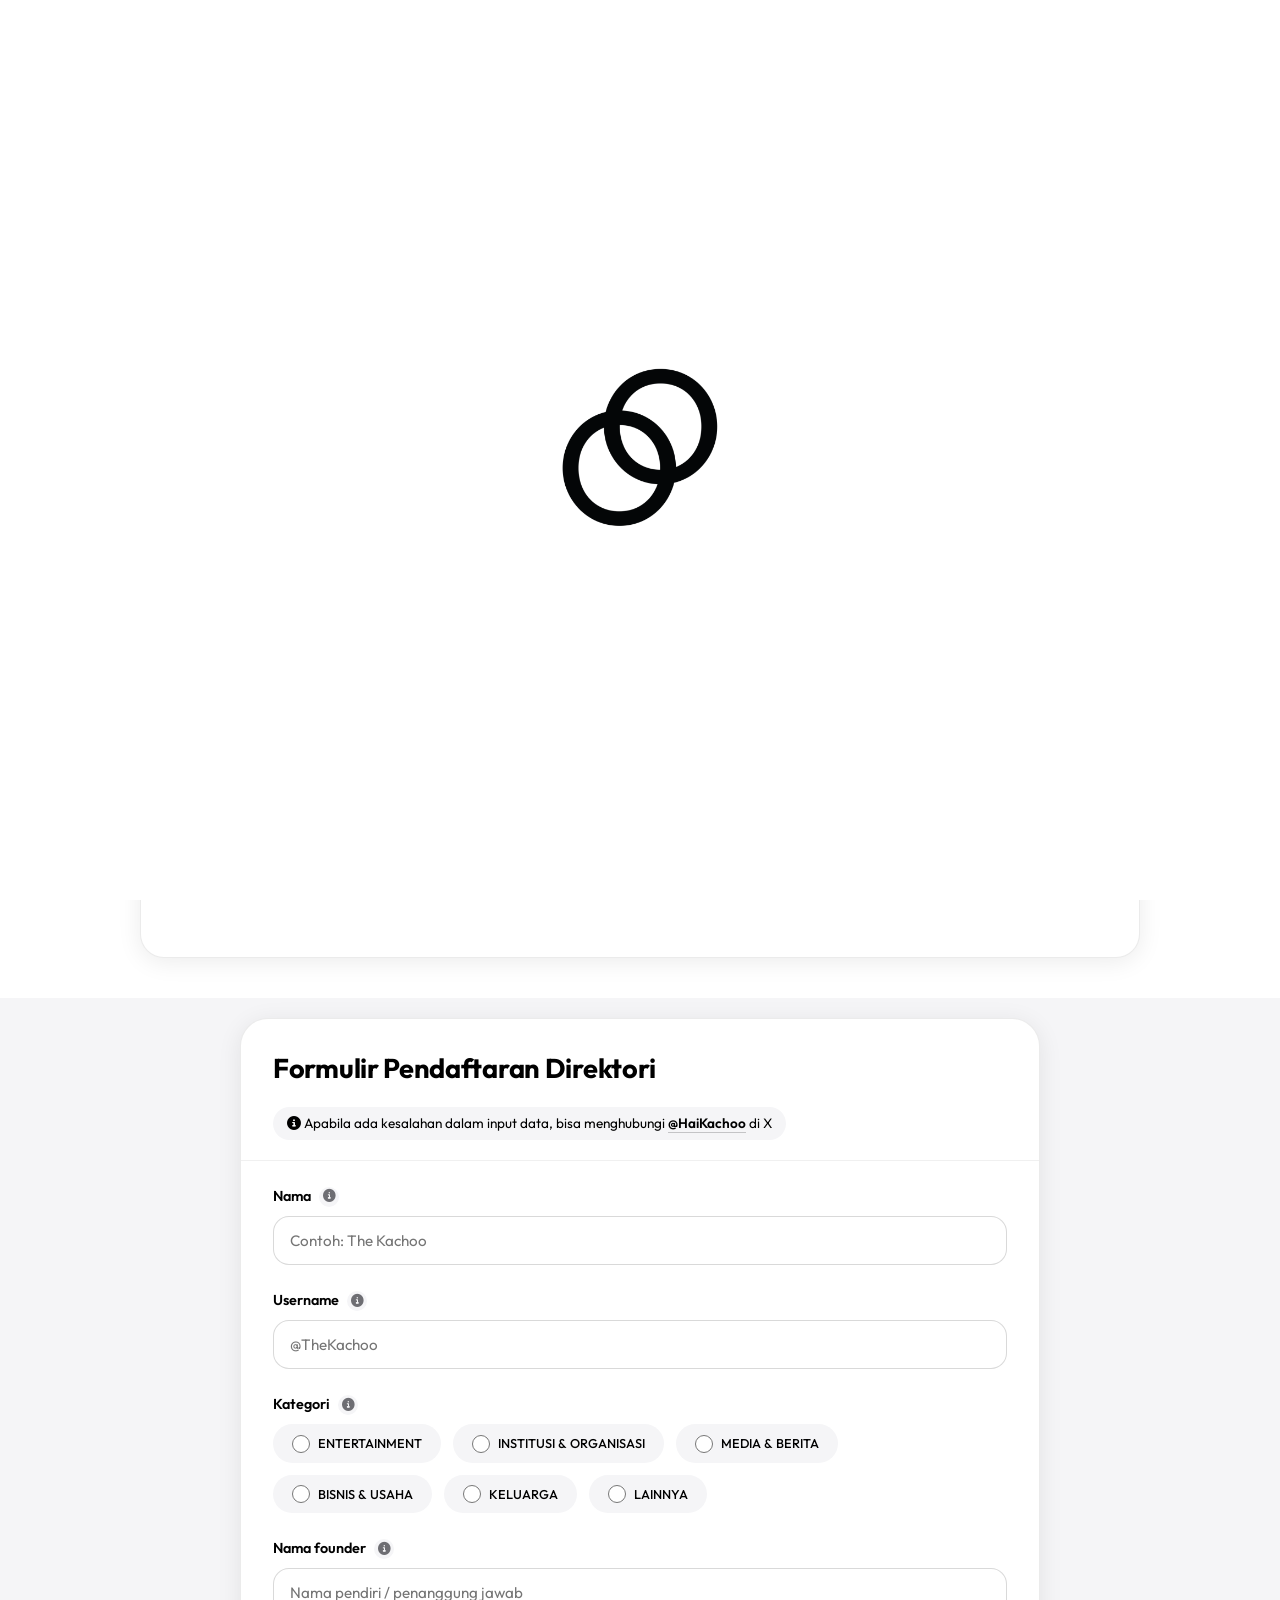
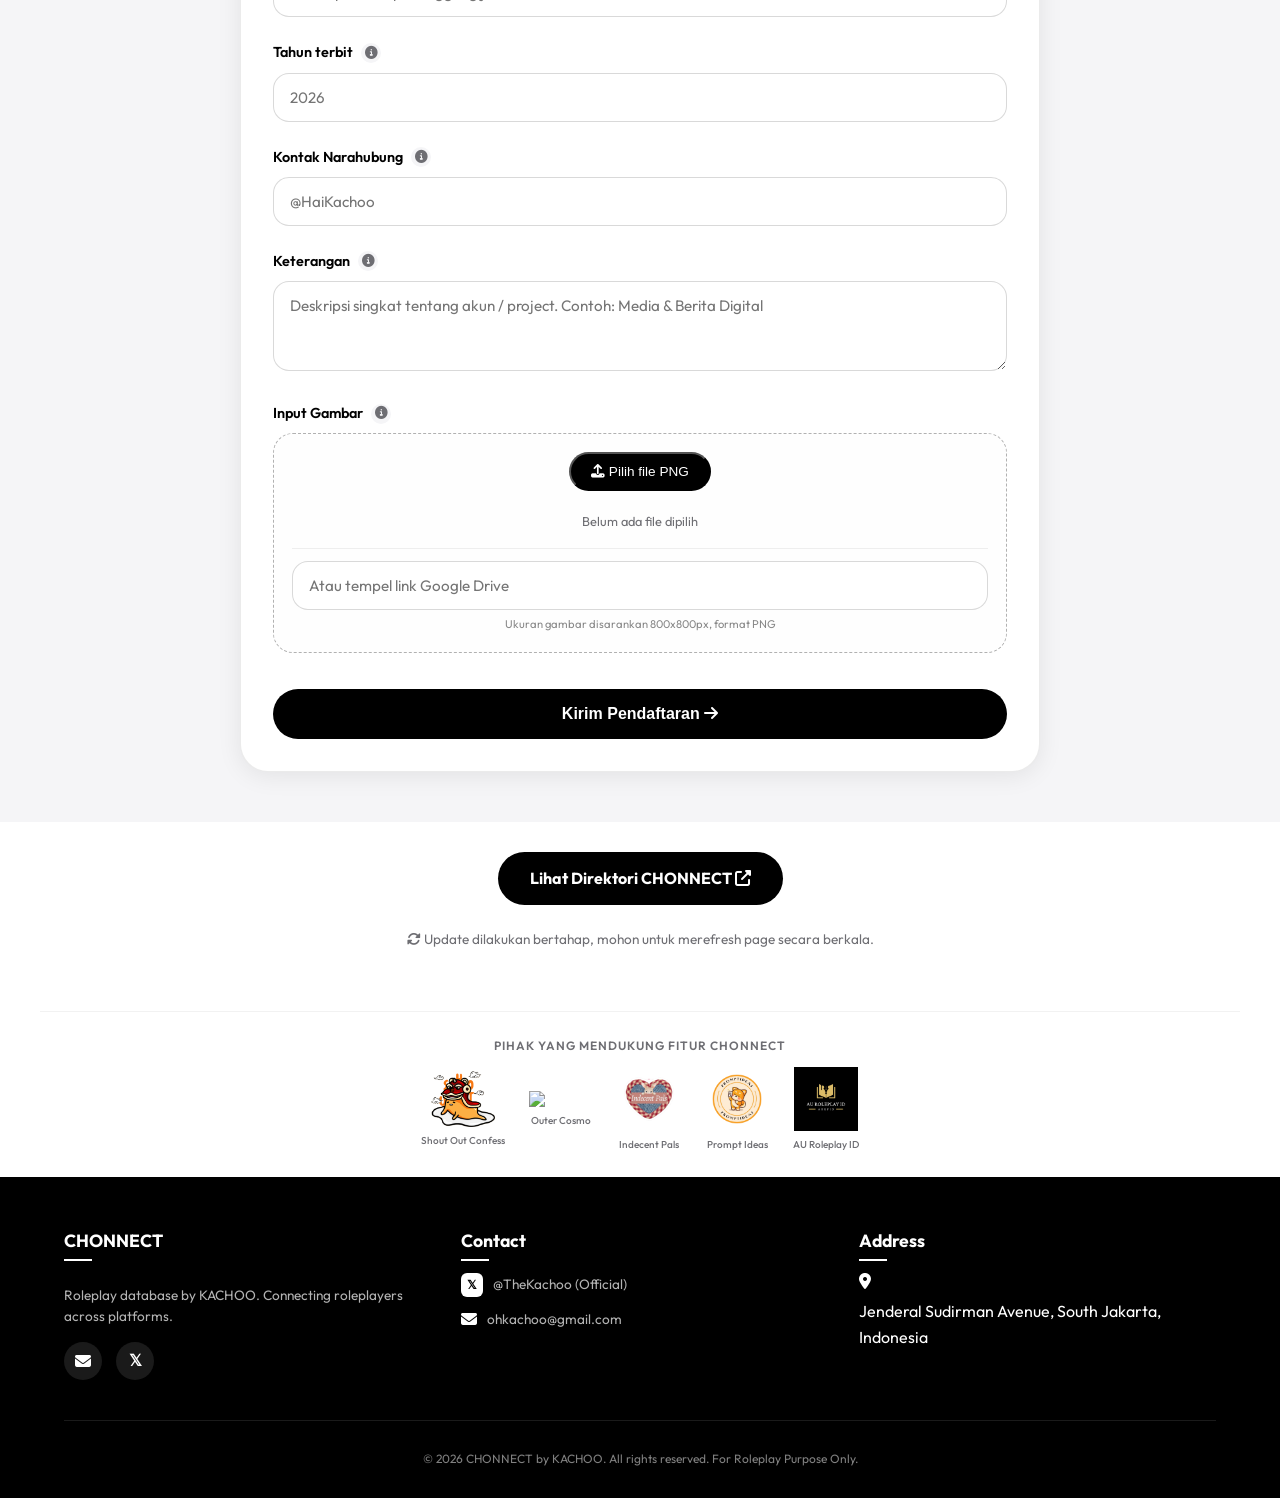
==== DaftarChonnect.html @ 83d0c84c "Update DaftarChonnect.html" ====
<!DOCTYPE html>
<html lang="id">
<head>
    <meta charset="UTF-8">
    <meta name="viewport" content="width=device-width, initial-scale=1.0, maximum-scale=1.0, user-scalable=yes">
    <title>CHONNECT by KACHOO | Form Pendaftaran</title>
    <link rel="preconnect" href="https://fonts.googleapis.com">
    <link rel="preconnect" href="https://fonts.gstatic.com" crossorigin>
    <link href="https://fonts.googleapis.com/css2?family=Outfit:wght@300;400;500;600;700;800;900&display=swap" rel="stylesheet">
    <link rel="stylesheet" href="https://cdnjs.cloudflare.com/ajax/libs/font-awesome/6.4.0/css/all.min.css">
    <style>
        :root {
            --primary-black: #000000;
            --primary-white: #FFFFFF;
            --accent-gray: #F5F5F7;
            --text-gray: #6E6E73;
            --card-shadow: 0 4px 24px rgba(0, 0, 0, 0.08);
            --hover-shadow: 0 8px 32px rgba(0, 0, 0, 0.12);
            --border-radius: 12px;
            --transition: all 0.3s cubic-bezier(0.4, 0, 0.2, 1);
        }
        * { margin: 0; padding: 0; box-sizing: border-box; }
        body {
            font-family: 'Outfit', sans-serif;
            background-color: var(--primary-white);
            color: var(--primary-black);
            line-height: 1.6;
            overflow-x: hidden;
        }
        .container { max-width: 1200px; margin: 0 auto; padding: 0 24px; }
        header {
            background-color: rgba(255, 255, 255, 0.98);
            border-bottom: 1px solid rgba(0, 0, 0, 0.08);
            padding: 16px 0;
            position: fixed;
            top: 0; left: 0; right: 0;
            z-index: 1000;
            backdrop-filter: blur(10px);
        }
        .header-content { display: flex; justify-content: center; align-items: center; }
        .logo-container { display: flex; align-items: center; cursor: pointer; }
        .logo-img { height: 48px; width: auto; filter: drop-shadow(0 2px 4px rgba(0, 0, 0, 0.1)); }
        @media (max-width: 768px) { .logo-img { height: 42px; } }

        .hero { padding: 110px 0 30px; background: linear-gradient(135deg, #FFFFFF 0%, #FAFAFA 100%); text-align: center; }
        @media (max-width: 768px) { .hero { padding: 100px 0 24px; } }
        .hero h1 {
            font-size: clamp(2rem, 5vw, 3rem);
            font-weight: 800;
            letter-spacing: -0.5px;
            background: linear-gradient(135deg, #000000 0%, #333333 100%);
            -webkit-background-clip: text;
            -webkit-text-fill-color: transparent;
            background-clip: text;
        }
        .hero-subtitle { font-size: clamp(0.9rem, 3vw, 1.1rem); color: var(--text-gray); max-width: 550px; margin: 12px auto 0; }

        .pdf-proposal { padding: 20px 0 40px; background: var(--primary-white); }
        .pdf-container {
            max-width: 1000px; margin: 0 auto;
            border-radius: 24px; overflow: hidden;
            box-shadow: var(--card-shadow);
            background: white;
            border: 1px solid rgba(0,0,0,0.08);
        }
        .pdf-title { font-weight: 700; font-size: 1.3rem; padding: 20px 24px 12px; }
        .pdf-embed { width: 100%; height: 550px; border: none; }
        @media (max-width: 768px) {
            .pdf-embed { height: 400px; }
            .pdf-title { font-size: 1.1rem; padding: 16px 20px 8px; }
        }

        .form-section { padding: 20px 0 50px; background: var(--accent-gray); }
        .form-card {
            max-width: 800px; margin: 0 auto;
            background: var(--primary-white);
            border-radius: 28px;
            box-shadow: var(--card-shadow);
            border: 1px solid rgba(0, 0, 0, 0.08);
            overflow: hidden;
        }
        .form-header { padding: 28px 32px 8px; border-bottom: 1px solid rgba(0, 0, 0, 0.06); }
        .form-header h2 { font-weight: 700; font-size: 1.7rem; letter-spacing: -0.3px; }
        .contact-info {
            margin-top: 16px; margin-bottom: 12px;
            background: var(--accent-gray);
            display: inline-block;
            padding: 6px 14px;
            border-radius: 40px;
            font-size: 0.85rem;
        }
        .contact-info a { color: var(--primary-black); font-weight: 600; text-decoration: none; border-bottom: 1px solid rgba(0,0,0,0.2); }
        .form-body { padding: 24px 32px 32px; }
        .form-group { margin-bottom: 24px; }
        .label-wrapper { display: flex; align-items: center; gap: 8px; margin-bottom: 8px; }
        .label-wrapper label { font-weight: 600; font-size: 0.9rem; }
        .info-icon {
            color: var(--text-gray); font-size: 0.8rem;
            cursor: pointer; transition: 0.2s;
            background: var(--accent-gray);
            width: 20px; height: 20px;
            border-radius: 50%;
            display: inline-flex; align-items: center; justify-content: center;
        }
        .info-icon:hover { background: var(--primary-black); color: white; }
        .tooltip-text {
            display: none; font-size: 0.7rem;
            color: var(--text-gray); margin-top: 6px;
            background: var(--accent-gray);
            padding: 6px 12px; border-radius: 20px;
            width: fit-content;
        }
        .tooltip-text.show { display: block; }
        input, select, textarea {
            width: 100%; padding: 14px 16px;
            font-family: 'Outfit', sans-serif;
            border: 1px solid rgba(0, 0, 0, 0.15);
            border-radius: 16px;
            font-size: 0.95rem;
            transition: var(--transition);
            background: var(--primary-white);
        }
        input:focus, select:focus, textarea:focus {
            outline: none; border-color: var(--primary-black);
            box-shadow: 0 0 0 3px rgba(0,0,0,0.05);
        }
        textarea { resize: vertical; min-height: 90px; }
        .radio-group { display: flex; flex-wrap: wrap; gap: 12px; margin-top: 6px; }
        .radio-option {
            display: flex; align-items: center; gap: 8px;
            background: var(--accent-gray);
            padding: 8px 18px; border-radius: 60px;
            cursor: pointer; transition: 0.2s;
            border: 1px solid transparent;
        }
        .radio-option.selected { background: var(--primary-black); color: white; border-color: var(--primary-black); }
        .radio-option.selected label { color: white; }
        .radio-option input { width: 18px; height: 18px; margin: 0; accent-color: black; }
        .radio-option label { margin: 0; cursor: pointer; font-weight: 500; font-size: 0.8rem; }
        .image-upload-area {
            border: 1px dashed rgba(0,0,0,0.3);
            border-radius: 20px; padding: 18px;
            text-align: center; background: #FEFEFE;
        }
        .file-input-label {
            display: inline-block;
            background: var(--primary-black); color: white;
            padding: 10px 20px; border-radius: 40px;
            font-weight: 500; cursor: pointer;
            font-size: 0.85rem; margin-bottom: 12px;
        }
        .file-name { font-size: 0.8rem; color: var(--text-gray); margin-top: 8px; }
        .drive-link-input { margin-top: 16px; padding-top: 12px; border-top: 1px solid #eee; }
        .small-note { font-size: 0.7rem; color: #888; margin-top: 6px; }
        .btn-submit {
            background: var(--primary-black); color: white;
            border: none; padding: 16px 28px;
            border-radius: 60px; font-weight: 700;
            font-size: 1rem; cursor: pointer;
            transition: 0.2s; width: 100%; margin-top: 12px;
        }
        .btn-submit:hover { transform: translateY(-2px); box-shadow: var(--hover-shadow); }
        .btn-submit:disabled { opacity: 0.6; cursor: not-allowed; transform: none; }
        .notification {
            margin-top: 20px; padding: 14px;
            border-radius: 60px; text-align: center;
            font-weight: 500; display: none;
        }
        .notification.success { background: #e6f7e6; color: #1e7e34; border: 1px solid #b2e0b2; }
        .notification.error { background: #ffe6e6; color: #b33; border: 1px solid #ffc2c2; }
        .notification.info { background: #e6f0ff; color: #2c5aa0; border: 1px solid #b2cfff; }
        .cta-section { text-align: center; padding: 30px 0 40px; background: var(--primary-white); }
        .cta-button {
            display: inline-block;
            background: var(--primary-black); color: white;
            text-decoration: none;
            padding: 14px 32px; border-radius: 60px;
            font-weight: 700; transition: 0.2s;
            margin-bottom: 16px;
        }
        .cta-button:hover { transform: translateY(-3px); box-shadow: var(--hover-shadow); }
        .update-note { color: var(--text-gray); font-size: 0.85rem; margin-top: 8px; }

        .support-badge-container {
            margin-top: 20px; text-align: center;
            padding: 24px 0;
            border-top: 1px solid rgba(0,0,0,0.05);
            background: var(--primary-white);
        }
        .support-label {
            font-size: 0.75rem; text-transform: uppercase;
            letter-spacing: 1px; font-weight: 600;
            color: var(--text-gray); margin-bottom: 12px;
        }
        .logo-strip { display: flex; flex-wrap: wrap; justify-content: center; align-items: center; gap: 24px; }
        .support-item { display: flex; flex-direction: column; align-items: center; cursor: pointer; }
        .support-logo {
            width: 64px; height: auto; max-height: 64px;
            object-fit: contain; transition: var(--transition);
        }
        .logo-caption { font-size: 10px; font-weight: 500; color: var(--text-gray); margin-top: 6px; }

        footer { background: var(--primary-black); color: var(--primary-white); padding: 50px 0 30px; }
        .footer-content {
            display: grid;
            grid-template-columns: repeat(auto-fit, minmax(280px, 1fr));
            gap: 40px; margin-bottom: 40px;
        }
        .footer-section h3 { font-size: 1.1rem; font-weight: 700; margin-bottom: 18px; position: relative; display: inline-block; }
        .footer-section h3::after {
            content: ''; position: absolute;
            bottom: -6px; left: 0;
            width: 28px; height: 2px;
            background: var(--primary-white);
        }
        .footer-section p { color: rgba(255,255,255,0.7); font-size: 0.85rem; line-height: 1.5; margin-top: 12px; }
        .footer-links { list-style: none; }
        .footer-links li { margin-bottom: 12px; display: flex; align-items: center; gap: 10px; flex-wrap: wrap; }
        .footer-links a { color: rgba(255, 255, 255, 0.7); text-decoration: none; font-size: 0.85rem; transition: 0.2s; }
        .footer-links a:hover { color: white; }
        .social-links { display: flex; gap: 14px; margin-top: 16px; }
        .social-link {
            display: inline-flex; align-items: center; justify-content: center;
            width: 38px; height: 38px;
            background: rgba(255, 255, 255, 0.1);
            border-radius: 50%; color: white;
            text-decoration: none; transition: 0.2s;
        }
        .x-logo { font-family: 'Outfit', sans-serif; font-weight: 900; font-size: 1rem; }
        .copyright {
            text-align: center; padding-top: 28px;
            border-top: 1px solid rgba(255,255,255,0.1);
            font-size: 0.75rem; color: rgba(255,255,255,0.5);
        }
        @media (max-width: 768px) {
            .footer-content { grid-template-columns: 1fr; gap: 32px; text-align: left; }
            .form-body { padding: 20px; }
            .form-header { padding: 20px; }
            .contact-info { font-size: 0.75rem; }
        }

        .image-modal {
            display: none; position: fixed;
            top: 0; left: 0; width: 100%; height: 100%;
            background: rgba(0,0,0,0.9);
            z-index: 10000;
            justify-content: center; align-items: center;
        }
        .modal-image { max-width: 90%; max-height: 90%; }
        .modal-close { position: absolute; top: 20px; right: 35px; color: white; font-size: 40px; cursor: pointer; }
        .splash {
            position: fixed; top: 0; left: 0;
            width: 100%; height: 100%;
            background: white;
            display: flex; align-items: center; justify-content: center;
            z-index: 9999;
            transition: opacity 0.6s;
        }
        .splash.fade-out { opacity: 0; pointer-events: none; }
        .splash-logo { width: 220px; max-width: 60vw; object-fit: contain; }
    </style>
</head>
<body>
<div id="splash" class="splash">
    <img src="logochonnect1.png" alt="CHONNECT" class="splash-logo"
         onerror="this.src='data:image/svg+xml,%3Csvg%20xmlns%3D%22http%3A%2F%2Fwww.w3.org%2F2000%2Fsvg%22%20width%3D%22800%22%20height%3D%22800%22%3E%3Crect%20width%3D%22800%22%20height%3D%22800%22%20fill%3D%22%23f0f0f0%22%2F%3E%3Ctext%20x%3D%22400%22%20y%3D%22420%22%20font-family%3D%22Outfit%22%20font-size%3D%2270%22%20fill%3D%22%23333%22%20text-anchor%3D%22middle%22%3ECHONNECT%3C%2Ftext%3E%3C%2Fsvg%3E'">
</div>
<div id="imageModal" class="image-modal" onclick="closeModal()">
    <span class="modal-close">&times;</span>
    <img class="modal-image" id="modalImage" alt="">
</div>

<header>
    <div class="container header-content">
        <div class="logo-container" onclick="window.scrollTo({top:0,behavior:'smooth'})">
            <img src="logochonnect1.png" alt="CHONNECT" class="logo-img">
        </div>
    </div>
</header>

<section class="hero">
    <div class="container hero-content">
        <h1>CHONNECT</h1>
        <p class="hero-subtitle">Terhubung lebih mudah bersama Chonnect. Dengan sistem direktori yang memudahkan terhubungnya berbagai kontak untuk keperluan relasi.</p>
    </div>
</section>

<section class="pdf-proposal">
    <div class="container">
        <div class="pdf-container">
            <div class="pdf-title">Proposal CHONNECT</div>
            <iframe class="pdf-embed"
                    src="https://drive.google.com/file/d/10B5Ce01DUZD-6g0fmhVZIMpVbx9d7wlo/preview"
                    allow="autoplay"></iframe>
        </div>
    </div>
</section>

<section class="form-section">
    <div class="container">
        <div class="form-card">
            <div class="form-header">
                <h2>Formulir Pendaftaran Direktori</h2>
                <div class="contact-info">
                    <i class="fas fa-info-circle"></i> Apabila ada kesalahan dalam input data, bisa menghubungi
                    <a href="https://x.com/HaiKachoo" target="_blank">@HaiKachoo</a> di X
                </div>
            </div>
            <div class="form-body">
                <form id="registrationForm">
                    <div class="form-group">
                        <div class="label-wrapper">
                            <label>Nama</label>
                            <i class="fas fa-info-circle info-icon" data-tooltip="namaTooltip"></i>
                        </div>
                        <input type="text" id="nama" placeholder="Contoh: The Kachoo" required>
                        <div id="namaTooltip" class="tooltip-text">Isi ini dengan nama perusahaan, Project, Usaha, dll milikmu. Harap sudah tersedia akunnya supaya memudahkan pendataan.</div>
                    </div>

                    <div class="form-group">
                        <div class="label-wrapper">
                            <label>Username</label>
                            <i class="fas fa-info-circle info-icon" data-tooltip="usernameTooltip"></i>
                        </div>
                        <input type="text" id="username" placeholder="@TheKachoo" required>
                        <div id="usernameTooltip" class="tooltip-text">Harap mengisi ini dengan username akun base, pastikan sudah memiliki akun!</div>
                    </div>

                    <div class="form-group">
                        <div class="label-wrapper">
                            <label>Kategori</label>
                            <i class="fas fa-info-circle info-icon" data-tooltip="kategoriTooltip"></i>
                        </div>
                        <div class="radio-group" id="categoryGroup">
                            <div class="radio-option" data-value="entertainment"><input type="radio" name="kategori" value="entertainment" id="cat1"><label for="cat1">ENTERTAINMENT</label></div>
                            <div class="radio-option" data-value="institusi"><input type="radio" name="kategori" value="institusi" id="cat2"><label for="cat2">INSTITUSI & ORGANISASI</label></div>
                            <div class="radio-option" data-value="media"><input type="radio" name="kategori" value="media" id="cat3"><label for="cat3">MEDIA & BERITA</label></div>
                            <div class="radio-option" data-value="bisnis"><input type="radio" name="kategori" value="bisnis" id="cat4"><label for="cat4">BISNIS & USAHA</label></div>
                            <div class="radio-option" data-value="keluarga"><input type="radio" name="kategori" value="keluarga" id="cat5"><label for="cat5">KELUARGA</label></div>
                            <div class="radio-option" data-value="lainnya"><input type="radio" name="kategori" value="lainnya" id="cat6"><label for="cat6">LAINNYA</label></div>
                        </div>
                        <div id="kategoriTooltip" class="tooltip-text">Pilih salah satu dari kategori yang tersedia</div>
                    </div>

                    <div class="form-group">
                        <div class="label-wrapper">
                            <label>Nama founder</label>
                            <i class="fas fa-info-circle info-icon" data-tooltip="founderTooltip"></i>
                        </div>
                        <input type="text" id="founder" placeholder="Nama pendiri / penanggung jawab" required>
                        <div id="founderTooltip" class="tooltip-text">Harap diisi dengan nama pendiri atau nama penanggungjawab, boleh lebih dari satu.</div>
                    </div>

                    <div class="form-group">
                        <div class="label-wrapper">
                            <label>Tahun terbit</label>
                            <i class="fas fa-info-circle info-icon" data-tooltip="tahunTooltip"></i>
                        </div>
                        <input type="number" id="tahun" placeholder="2026" min="1900" max="2030" required>
                        <div id="tahunTooltip" class="tooltip-text">Hanya tahun, ini adalah tahun terbitnya sesuai dengan IC</div>
                    </div>

                    <div class="form-group">
                        <div class="label-wrapper">
                            <label>Kontak Narahubung</label>
                            <i class="fas fa-info-circle info-icon" data-tooltip="kontakTooltip"></i>
                        </div>
                        <input type="text" id="kontak" placeholder="@HaiKachoo" required>
                        <div id="kontakTooltip" class="tooltip-text">Harap diisi dengan @ username X atau kontak narahubung. Apabila menghubungi melalui base, bisa memberikan tanda strip</div>
                    </div>

                    <div class="form-group">
                        <div class="label-wrapper">
                            <label>Keterangan</label>
                            <i class="fas fa-info-circle info-icon" data-tooltip="keteranganTooltip"></i>
                        </div>
                        <textarea id="keterangan" placeholder="Deskripsi singkat tentang akun / project. Contoh: Media & Berita Digital"></textarea>
                        <div id="keteranganTooltip" class="tooltip-text">Diisi dengan keterangan singkat mengenai akun</div>
                    </div>

                    <div class="form-group">
                        <div class="label-wrapper">
                            <label>Input Gambar</label>
                            <i class="fas fa-info-circle info-icon" data-tooltip="gambarTooltip"></i>
                        </div>
                        <div class="image-upload-area">
                            <input type="file" id="gambarFile" accept="image/png" style="display:none;">
                            <button type="button" class="file-input-label" id="uploadBtn">
                                <i class="fas fa-upload"></i> Pilih file PNG
                            </button>
                            <div id="fileNameDisplay" class="file-name">Belum ada file dipilih</div>
                            <div class="drive-link-input">
                                <input type="text" id="gdriveLink" placeholder="Atau tempel link Google Drive">
                            </div>
                            <div class="small-note">Ukuran gambar disarankan 800x800px, format PNG</div>
                        </div>
                    </div>

                    <div id="formNotification" class="notification"></div>
                    <button type="submit" class="btn-submit" id="submitBtn">
                        Kirim Pendaftaran <i class="fas fa-arrow-right"></i>
                    </button>
                </form>
            </div>
        </div>
    </div>
</section>

<div class="container cta-section">
    <a href="index.html" class="cta-button" target="_blank">
        Lihat Direktori CHONNECT <i class="fas fa-external-link-alt"></i>
    </a>
    <div class="update-note">
        <i class="fas fa-sync-alt"></i> Update dilakukan bertahap, mohon untuk merefresh page secara berkala.
    </div>
</div>

<div class="container support-badge-container">
    <div class="support-label">Pihak yang mendukung fitur Chonnect</div>
    <div class="logo-strip">
        <div class="support-item"><img src="SOC.png" class="support-logo" onclick="openModal(this.src)" onerror="this.src='data:image/svg+xml,%3Csvg%20xmlns%3D%22http%3A%2F%2Fwww.w3.org%2F2000%2Fsvg%22%20width%3D%22800%22%20height%3D%22800%22%3E%3Crect%20width%3D%22800%22%20height%3D%22800%22%20fill%3D%22%23eee%22%2F%3E%3Ctext%20x%3D%22400%22%20y%3D%22420%22%20font-size%3D%2250%22%20fill%3D%22%23999%22%20text-anchor%3D%22middle%22%3EC1%3C%2Ftext%3E%3C%2Fsvg%3E'"><span class="logo-caption">Shout Out Confess</span></div>
        <div class="support-item"><img src="outer.png" class="support-logo" onclick="openModal(this.src)"><span class="logo-caption">Outer Cosmo</span></div>
        <div class="support-item"><img src="IndecentPals.png" class="support-logo" onclick="openModal(this.src)"><span class="logo-caption">Indecent Pals</span></div>
        <div class="support-item"><img src="PromptIdeas.png" class="support-logo" onclick="openModal(this.src)"><span class="logo-caption">Prompt Ideas</span></div>
        <div class="support-item"><img src="AURPID.png" class="support-logo" onclick="openModal(this.src)"><span class="logo-caption">AU Roleplay ID</span></div>
    </div>
</div>

<footer>
    <div class="container">
        <div class="footer-content">
            <div class="footer-section">
                <h3>CHONNECT</h3>
                <p>Roleplay database by KACHOO. Connecting roleplayers across platforms.</p>
                <div class="social-links">
                    <a href="mailto:ohkachoo@gmail.com" class="social-link"><i class="fas fa-envelope"></i></a>
                    <a href="https://twitter.com/thekachoo" target="_blank" class="social-link"><span class="x-logo">𝕏</span></a>
                </div>
            </div>
            <div class="footer-section">
                <h3>Contact</h3>
                <ul class="footer-links">
                    <li><span class="x-logo" style="background:white; color:black; padding:2px 6px; border-radius:6px; font-size:12px;">𝕏</span> <a href="https://twitter.com/TheKachoo" target="_blank">@TheKachoo (Official)</a></li>
                    <li><i class="fas fa-envelope"></i> <a href="mailto:ohkachoo@gmail.com">ohkachoo@gmail.com</a></li>
                </ul>
            </div>
            <div class="footer-section">
                <h3>Address</h3>
                <ul class="footer-links">
                    <li><i class="fas fa-map-marker-alt"></i> Jenderal Sudirman Avenue, South Jakarta, Indonesia</li>
                </ul>
            </div>
        </div>
        <div class="copyright">&copy; 2026 CHONNECT by KACHOO. All rights reserved. For Roleplay Purpose Only.</div>
    </div>
</footer>

<script>
    const SCRIPT_URL = 'https://script.google.com/macros/s/AKfycbz7GGyha3q3dG3tJtfLaBphHuCGmAIIrPf7uatVVJ61GqfbMdpz08bsvqvSSV7BZZ-W/exec';
    const splashDiv = document.getElementById('splash');
    window.addEventListener('load', () => setTimeout(() => {
        splashDiv.classList.add('fade-out');
        setTimeout(() => splashDiv.style.display = 'none', 600);
    }, 1500));

    function openModal(src) {
        const modal = document.getElementById('imageModal');
        document.getElementById('modalImage').src = src;
        modal.style.display = 'flex';
    }
    function closeModal() { document.getElementById('imageModal').style.display = 'none'; }
    document.addEventListener('keydown', e => { if (e.key === 'Escape') closeModal(); });

    document.querySelectorAll('.info-icon').forEach(icon => {
        icon.addEventListener('click', (e) => {
            e.stopPropagation();
            const tooltipEl = document.getElementById(icon.getAttribute('data-tooltip'));
            if (tooltipEl) {
                tooltipEl.classList.toggle('show');
                if (tooltipEl.classList.contains('show')) {
                    setTimeout(() => tooltipEl.classList.remove('show'), 4000);
                }
            }
        });
    });

    const radioOptions = document.querySelectorAll('.radio-option');
    radioOptions.forEach(opt => {
        const radio = opt.querySelector('input[type="radio"]');
        radio.addEventListener('change', function () {
            radioOptions.forEach(o => o.classList.remove('selected'));
            if (this.checked) opt.classList.add('selected');
        });
        if (radio.checked) opt.classList.add('selected');
    });

    const fileInput = document.getElementById('gambarFile');
    const uploadBtn = document.getElementById('uploadBtn');
    const fileNameSpan = document.getElementById('fileNameDisplay');
    uploadBtn.addEventListener('click', () => fileInput.click());
    fileInput.addEventListener('change', function () {
        if (this.files.length) {
            const file = this.files[0];
            if (file.type === 'image/png') fileNameSpan.innerText = file.name;
            else {
                alert('Hanya file PNG yang diperbolehkan');
                fileInput.value = '';
                fileNameSpan.innerText = 'Belum ada file dipilih';
            }
        } else fileNameSpan.innerText = 'Belum ada file dipilih';
    });

    const form = document.getElementById('registrationForm');
    const notificationDiv = document.getElementById('formNotification');
    const submitBtn = document.getElementById('submitBtn');

    form.addEventListener('submit', async (e) => {
        e.preventDefault();
        notificationDiv.style.display = 'none';

        let selectedCat = null;
        for (let radio of document.getElementsByName('kategori')) {
            if (radio.checked) selectedCat = radio.value;
        }
        if (!selectedCat) {
            showNotif('Pilih salah satu kategori terlebih dahulu', 'error');
            return;
        }

        const nama = document.getElementById('nama').value.trim();
        const username = document.getElementById('username').value.trim();
        const founder = document.getElementById('founder').value.trim();
        const tahun = document.getElementById('tahun').value.trim();
        const kontak = document.getElementById('kontak').value.trim();
        const keterangan = document.getElementById('keterangan').value.trim();
        const gdriveLink = document.getElementById('gdriveLink').value.trim();

        if (gdriveLink) {
            if (!gdriveLink.match(/[-\w]{25,}/)) {
                showNotif('Link Google Drive tidak valid', 'error');
                return;
            }
            if (gdriveLink.includes('/folders/')) {
                showNotif('Link folder tidak bisa dipakai. Ambil link dari FILE gambarnya.', 'error');
                return;
            }
        }

        let imageData = '';
        if (fileInput.files.length > 0) {
            const file = fileInput.files[0];
            const reader = new FileReader();
            await new Promise((resolve) => {
                reader.onload = (ev) => {
                    imageData = ev.target.result.split(',')[1];
                    resolve();
                };
                reader.readAsDataURL(file);
            });
        } else if (gdriveLink) {
            imageData = gdriveLink;
        } else {
            showNotif('Harap unggah gambar PNG atau berikan link Google Drive publik', 'error');
            return;
        }

        const payload = {
            nama, username,
            kategori: selectedCat,
            founder, tahun, kontak, keterangan,
            imageData,
            isDriveLink: gdriveLink && !fileInput.files.length ? 'yes' : 'no'
        };

        submitBtn.disabled = true;
        submitBtn.innerHTML = '<i class="fas fa-spinner fa-spin"></i> Mengirim...';
        showNotif('Mengirim data...', 'info');

        try {
            await fetch(SCRIPT_URL, {
                method: 'POST',
                mode: 'no-cors',
                headers: { 'Content-Type': 'application/x-www-form-urlencoded' },
                body: new URLSearchParams(payload)
            });
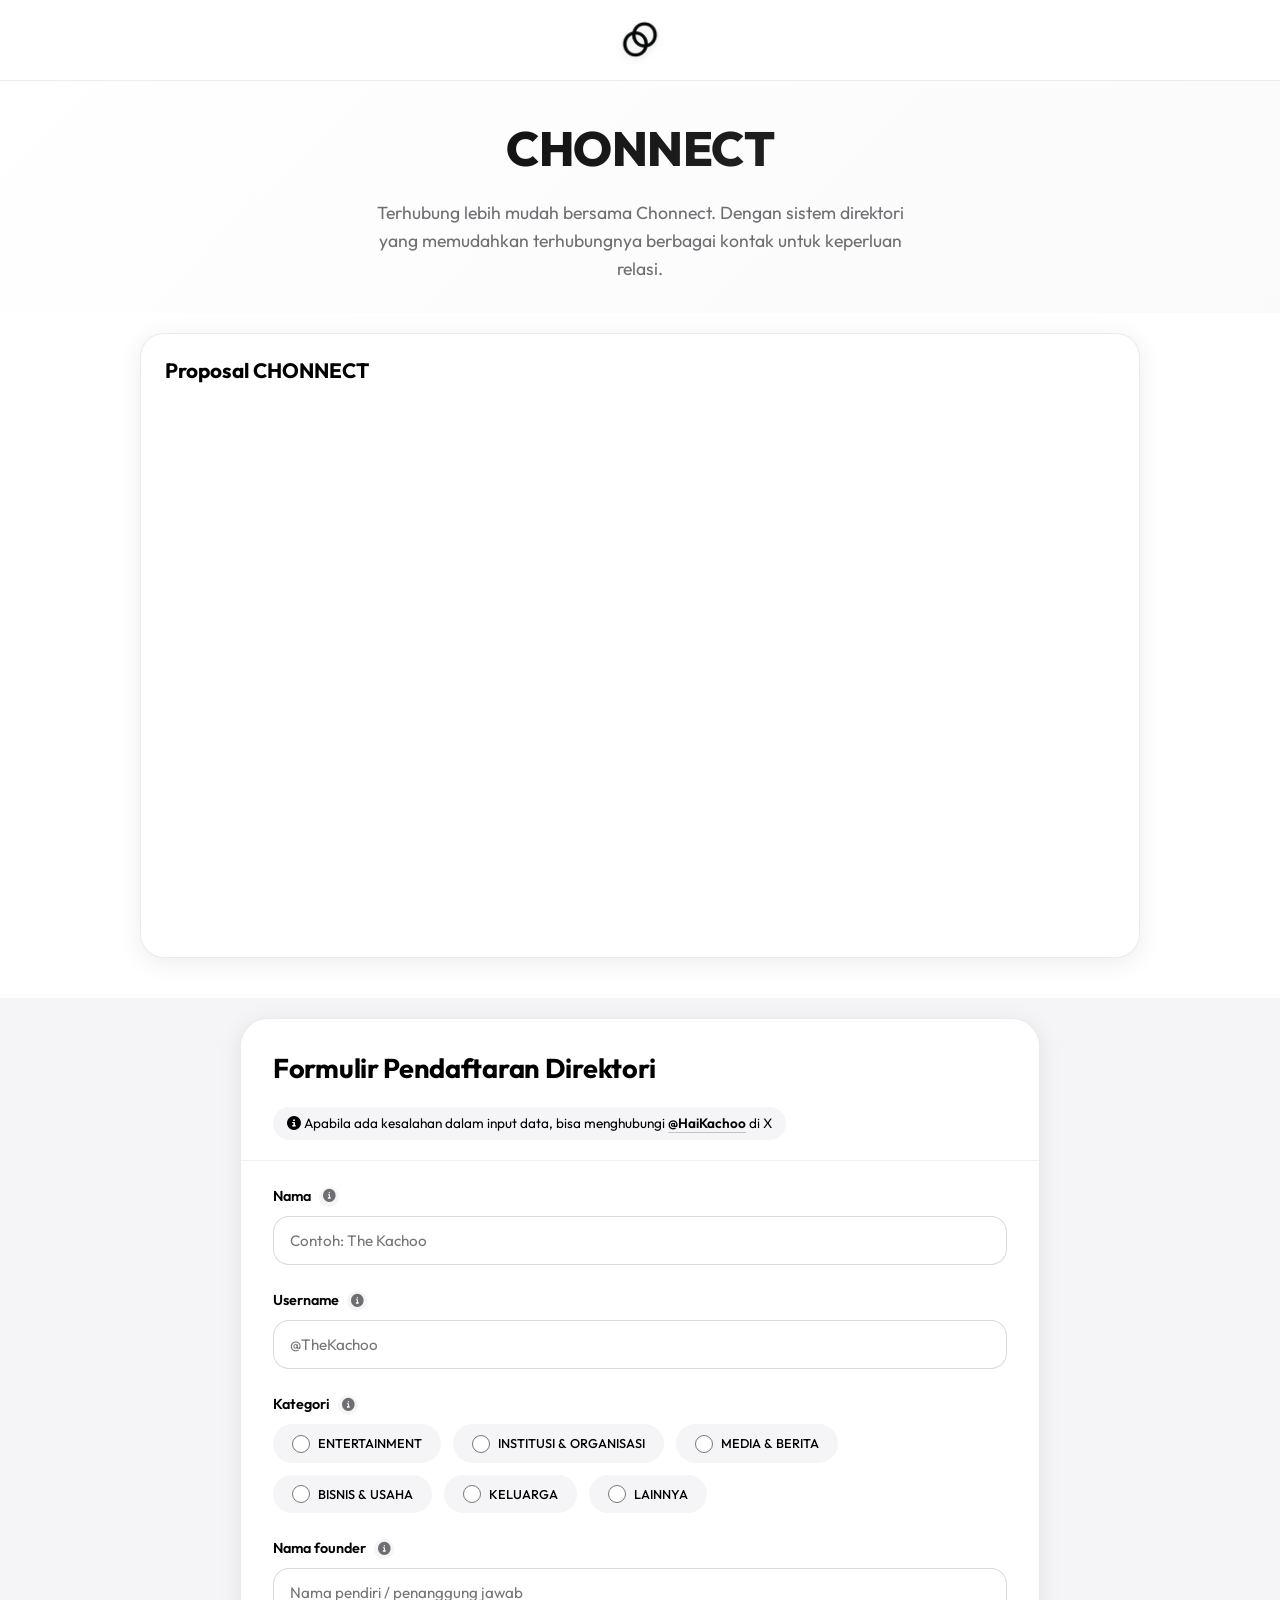
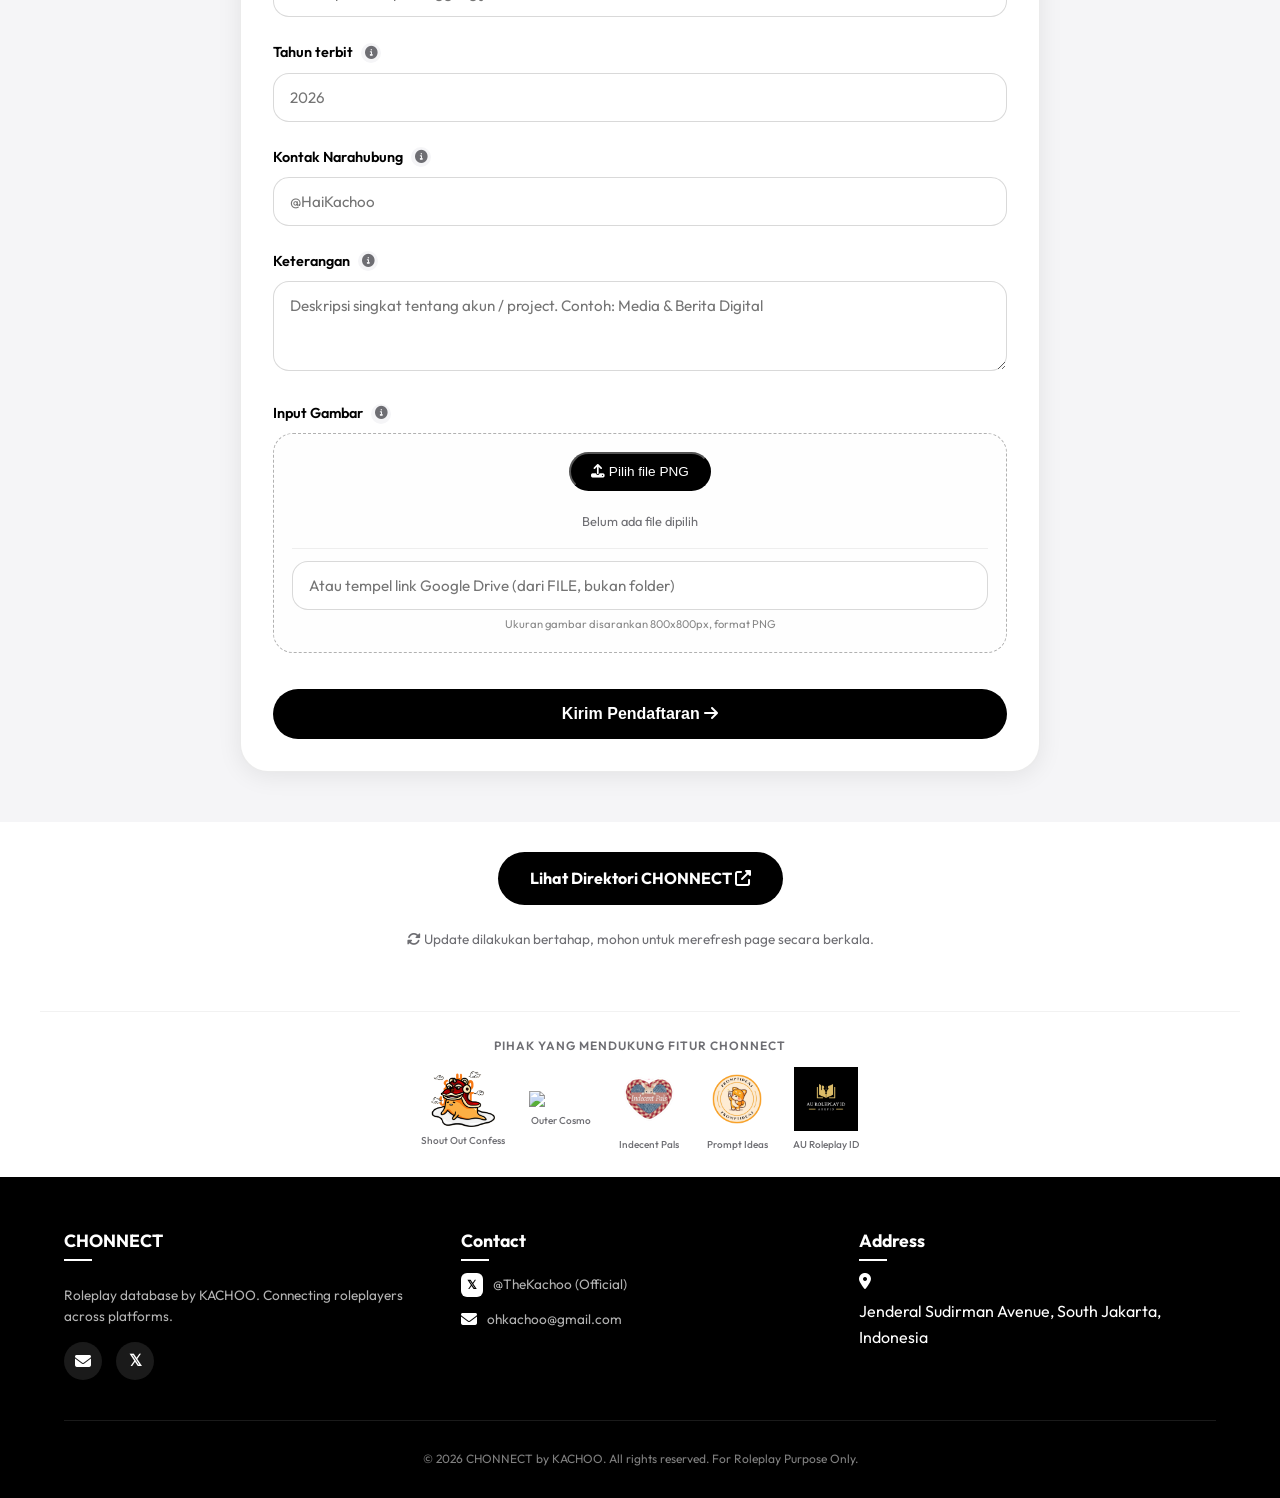
==== commit c4d5f192: "Update DaftarChonnect.html" ====
--- a/DaftarChonnect.html
+++ b/DaftarChonnect.html
@@ -3,7 +3,7 @@
 <head>
     <meta charset="UTF-8">
     <meta name="viewport" content="width=device-width, initial-scale=1.0, maximum-scale=1.0, user-scalable=yes">
-    <title>CHONNECT by KACHOO | Form Pendaftaran</title>
+    <title>CHONNECT by KACHOO | Registration</title>
     <link rel="preconnect" href="https://fonts.googleapis.com">
     <link rel="preconnect" href="https://fonts.gstatic.com" crossorigin>
     <link href="https://fonts.googleapis.com/css2?family=Outfit:wght@300;400;500;600;700;800;900&display=swap" rel="stylesheet">
@@ -390,7 +390,7 @@
                             </button>
                             <div id="fileNameDisplay" class="file-name">Belum ada file dipilih</div>
                             <div class="drive-link-input">
-                                <input type="text" id="gdriveLink" placeholder="Atau tempel link Google Drive">
+                                <input type="text" id="gdriveLink" placeholder="Atau tempel link Google Drive (dari FILE, bukan folder)">
                             </div>
                             <div class="small-note">Ukuran gambar disarankan 800x800px, format PNG</div>
                         </div>
@@ -535,6 +535,7 @@
         const keterangan = document.getElementById('keterangan').value.trim();
         const gdriveLink = document.getElementById('gdriveLink').value.trim();
 
+        // Validasi link Drive
         if (gdriveLink) {
             if (!gdriveLink.match(/[-\w]{25,}/)) {
                 showNotif('Link Google Drive tidak valid', 'error');
@@ -583,3 +584,30 @@
                 headers: { 'Content-Type': 'application/x-www-form-urlencoded' },
                 body: new URLSearchParams(payload)
             });
+
+            showNotif('Pendaftaran berhasil dikirim! Data akan muncul di direktori CHONNECT.', 'success');
+
+            form.reset();
+            fileInput.value = '';
+            fileNameSpan.innerText = 'Belum ada file dipilih';
+            document.getElementById('gdriveLink').value = '';
+            radioOptions.forEach(o => o.classList.remove('selected'));
+
+        } catch (err) {
+            showNotif('❌ Gagal mengirim. Coba lagi atau hubungi @HaiKachoo', 'error');
+            console.error(err);
+        } finally {
+            submitBtn.disabled = false;
+            submitBtn.innerHTML = 'Kirim Pendaftaran <i class="fas fa-arrow-right"></i>';
+        }
+    });
+
+    function showNotif(msg, type) {
+        notificationDiv.innerHTML = msg;
+        notificationDiv.className = `notification ${type}`;
+        notificationDiv.style.display = 'block';
+        setTimeout(() => { notificationDiv.style.display = 'none'; }, 6000);
+    }
+</script>
+</body>
+</html>
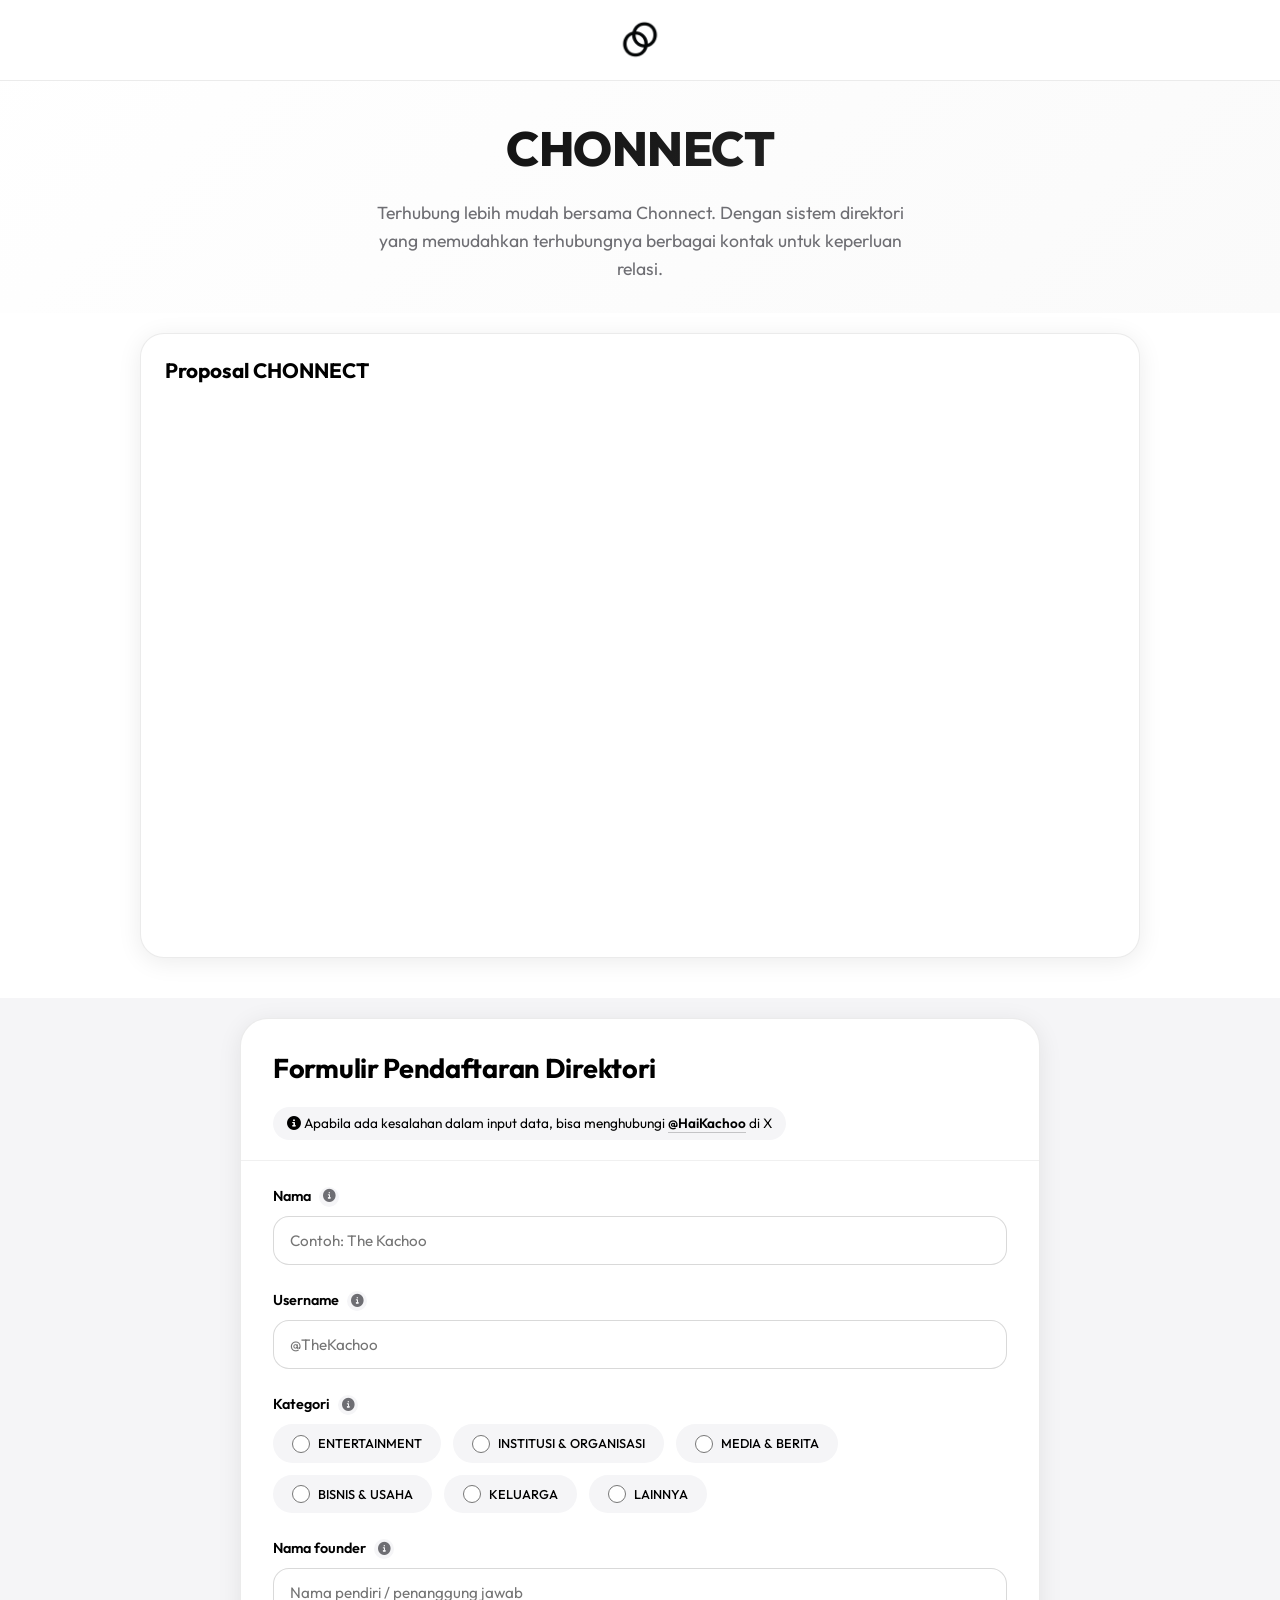
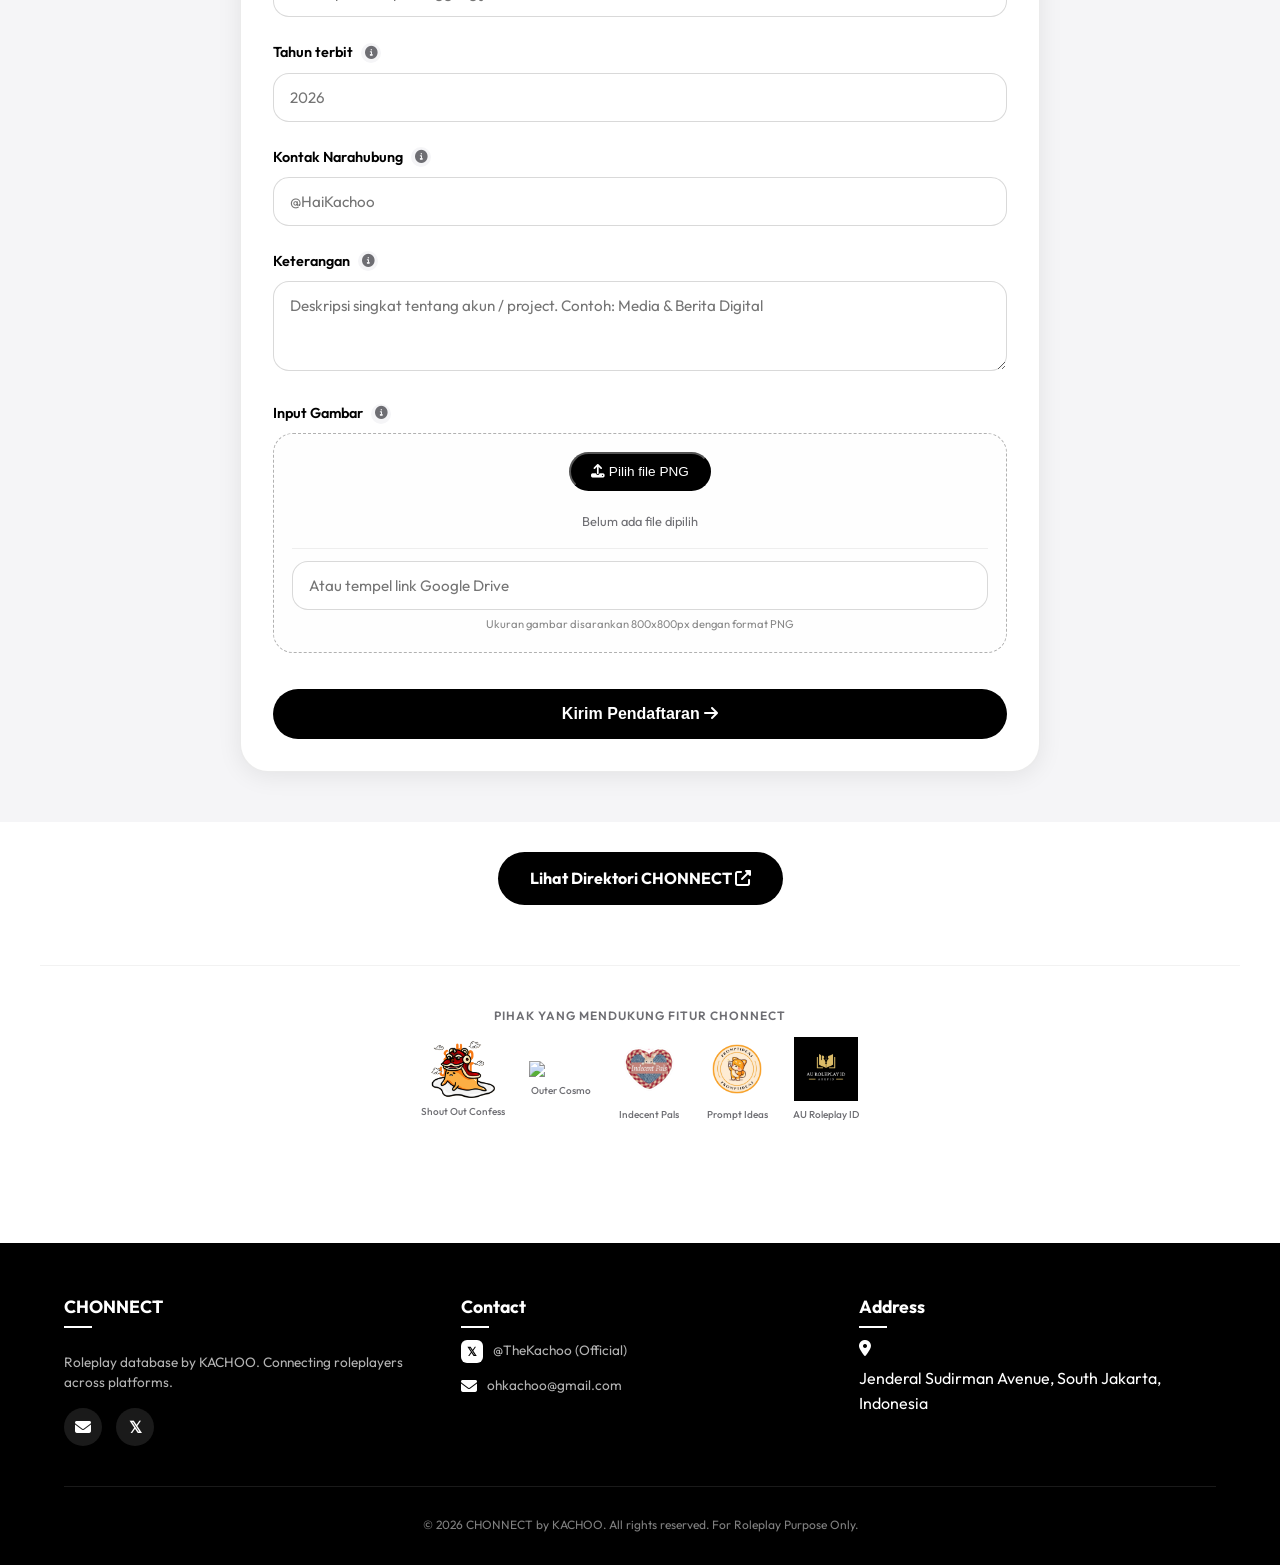
==== commit 111c0c2a: "Update DaftarChonnect.html" ====
--- a/DaftarChonnect.html
+++ b/DaftarChonnect.html
@@ -39,7 +39,7 @@
         }
         .header-content { display: flex; justify-content: center; align-items: center; }
         .logo-container { display: flex; align-items: center; cursor: pointer; }
-        .logo-img { height: 48px; width: auto; filter: drop-shadow(0 2px 4px rgba(0, 0, 0, 0.1)); }
+        .logo-img { height: 48px; width: auto; }
         @media (max-width: 768px) { .logo-img { height: 42px; } }
 
         .hero { padding: 110px 0 30px; background: linear-gradient(135deg, #FFFFFF 0%, #FAFAFA 100%); text-align: center; }
@@ -176,16 +176,22 @@
             text-decoration: none;
             padding: 14px 32px; border-radius: 60px;
             font-weight: 700; transition: 0.2s;
-            margin-bottom: 16px;
         }
         .cta-button:hover { transform: translateY(-3px); box-shadow: var(--hover-shadow); }
-        .update-note { color: var(--text-gray); font-size: 0.85rem; margin-top: 8px; }
 
         .support-badge-container {
-            margin-top: 20px; text-align: center;
-            padding: 24px 0;
+            margin-top: 20px;
+            margin-bottom: 60px;
+            padding: 40px 0 60px;
             border-top: 1px solid rgba(0,0,0,0.05);
+            text-align: center;
             background: var(--primary-white);
+        }
+        @media (max-width: 768px) {
+            .support-badge-container {
+                margin-bottom: 40px;
+                padding: 30px 0 40px;
+            }
         }
         .support-label {
             font-size: 0.75rem; text-transform: uppercase;
@@ -390,9 +396,9 @@
                             </button>
                             <div id="fileNameDisplay" class="file-name">Belum ada file dipilih</div>
                             <div class="drive-link-input">
-                                <input type="text" id="gdriveLink" placeholder="Atau tempel link Google Drive (dari FILE, bukan folder)">
+                                <input type="text" id="gdriveLink" placeholder="Atau tempel link Google Drive">
                             </div>
-                            <div class="small-note">Ukuran gambar disarankan 800x800px, format PNG</div>
+                            <div class="small-note">Ukuran gambar disarankan 800x800px dengan format PNG</div>
                         </div>
                     </div>
 
@@ -410,9 +416,6 @@
     <a href="index.html" class="cta-button" target="_blank">
         Lihat Direktori CHONNECT <i class="fas fa-external-link-alt"></i>
     </a>
-    <div class="update-note">
-        <i class="fas fa-sync-alt"></i> Update dilakukan bertahap, mohon untuk merefresh page secara berkala.
-    </div>
 </div>
 
 <div class="container support-badge-container">
@@ -535,14 +538,13 @@
         const keterangan = document.getElementById('keterangan').value.trim();
         const gdriveLink = document.getElementById('gdriveLink').value.trim();
 
-        // Validasi link Drive
         if (gdriveLink) {
             if (!gdriveLink.match(/[-\w]{25,}/)) {
                 showNotif('Link Google Drive tidak valid', 'error');
                 return;
             }
             if (gdriveLink.includes('/folders/')) {
-                showNotif('Link folder tidak bisa dipakai. Ambil link dari FILE gambarnya.', 'error');
+                showNotif('Link folder tidak bisa dipakai. Mohon ambil link dari file gambarnya.', 'error');
                 return;
             }
         }
@@ -561,7 +563,7 @@
         } else if (gdriveLink) {
             imageData = gdriveLink;
         } else {
-            showNotif('Harap unggah gambar PNG atau berikan link Google Drive publik', 'error');
+            showNotif('Harap unggah gambar atau berikan link Google Drive dengan akses publik', 'error');
             return;
         }
 
@@ -585,7 +587,7 @@
                 body: new URLSearchParams(payload)
             });
 
-            showNotif('Pendaftaran berhasil dikirim! Data akan muncul di direktori CHONNECT.', 'success');
+            showNotif('Pendaftaran berhasil dikirim! Cek di website utama CHONNECT untuk updatenya ya!', 'success');
 
             form.reset();
             fileInput.value = '';
@@ -594,7 +596,7 @@
             radioOptions.forEach(o => o.classList.remove('selected'));
 
         } catch (err) {
-            showNotif('❌ Gagal mengirim. Coba lagi atau hubungi @HaiKachoo', 'error');
+            showNotif('Gagal mengirim. Coba lagi atau hubungi @HaiKachoo', 'error');
             console.error(err);
         } finally {
             submitBtn.disabled = false;
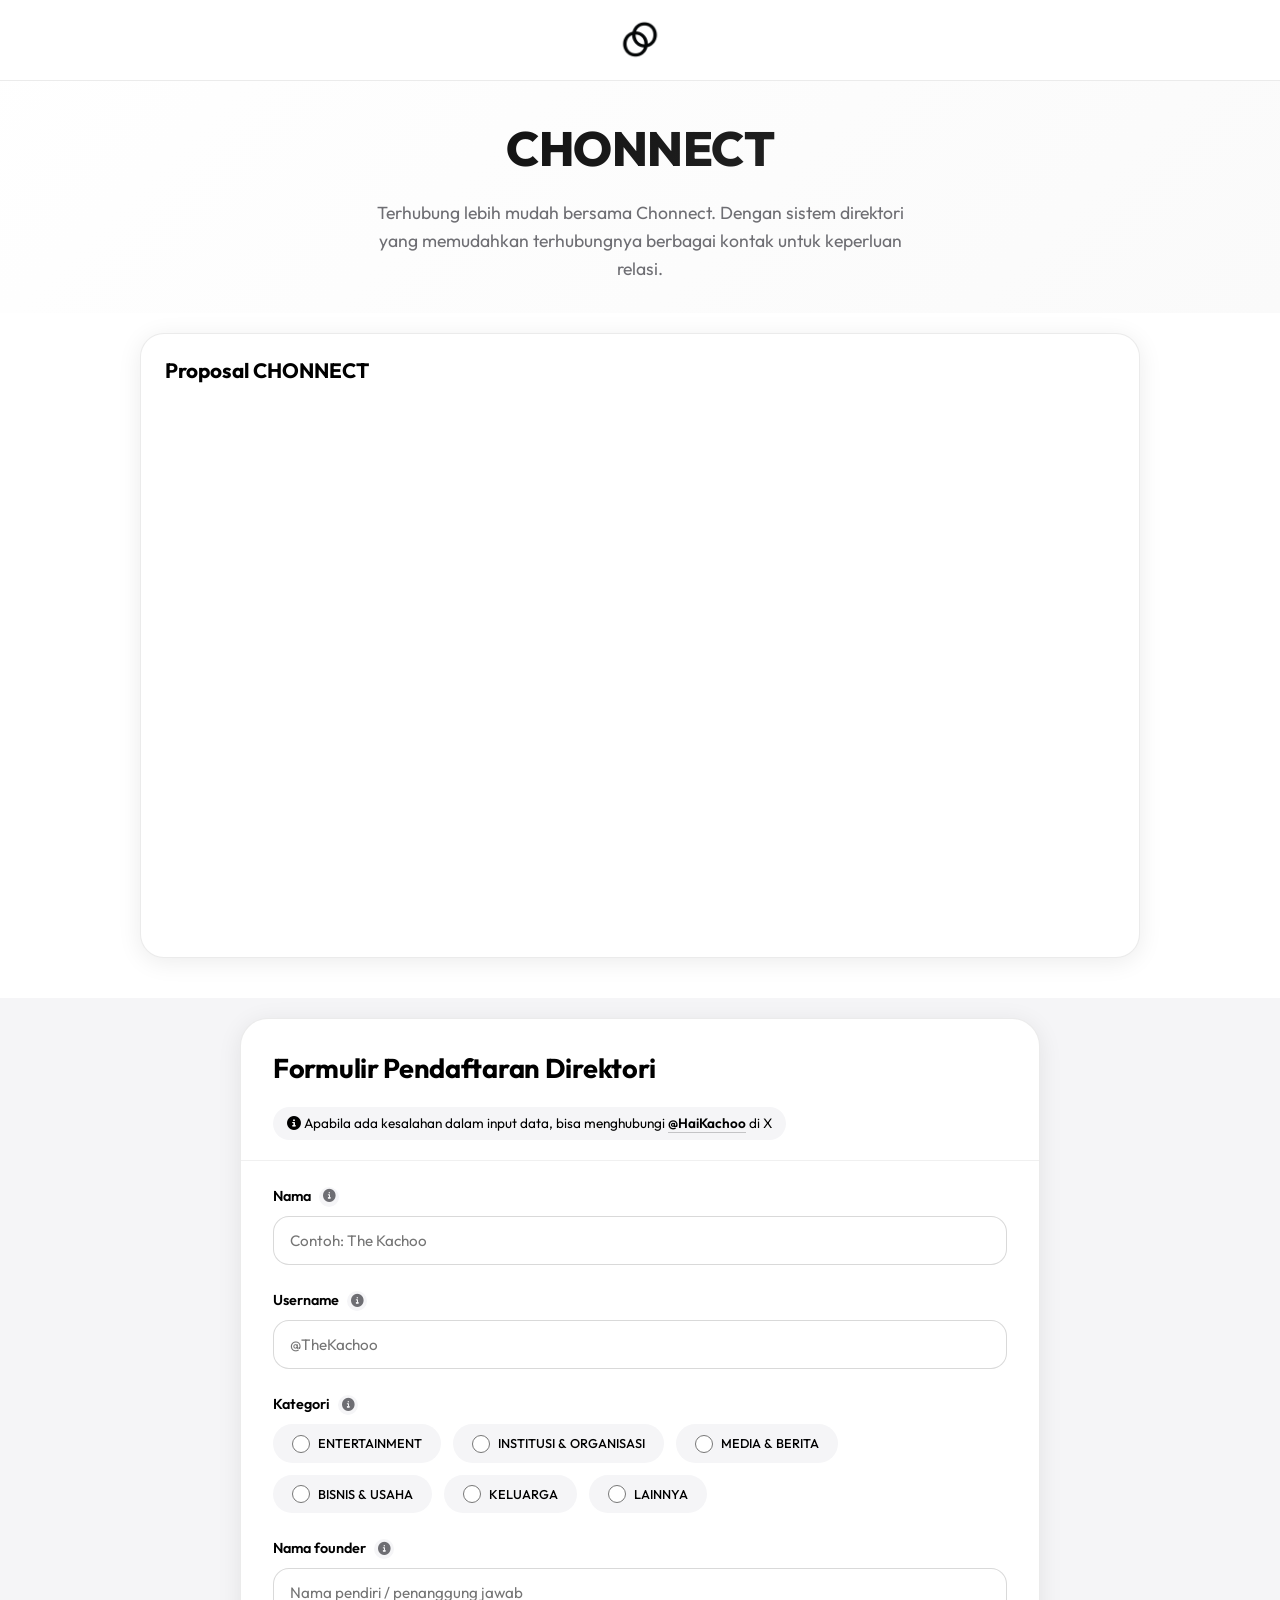
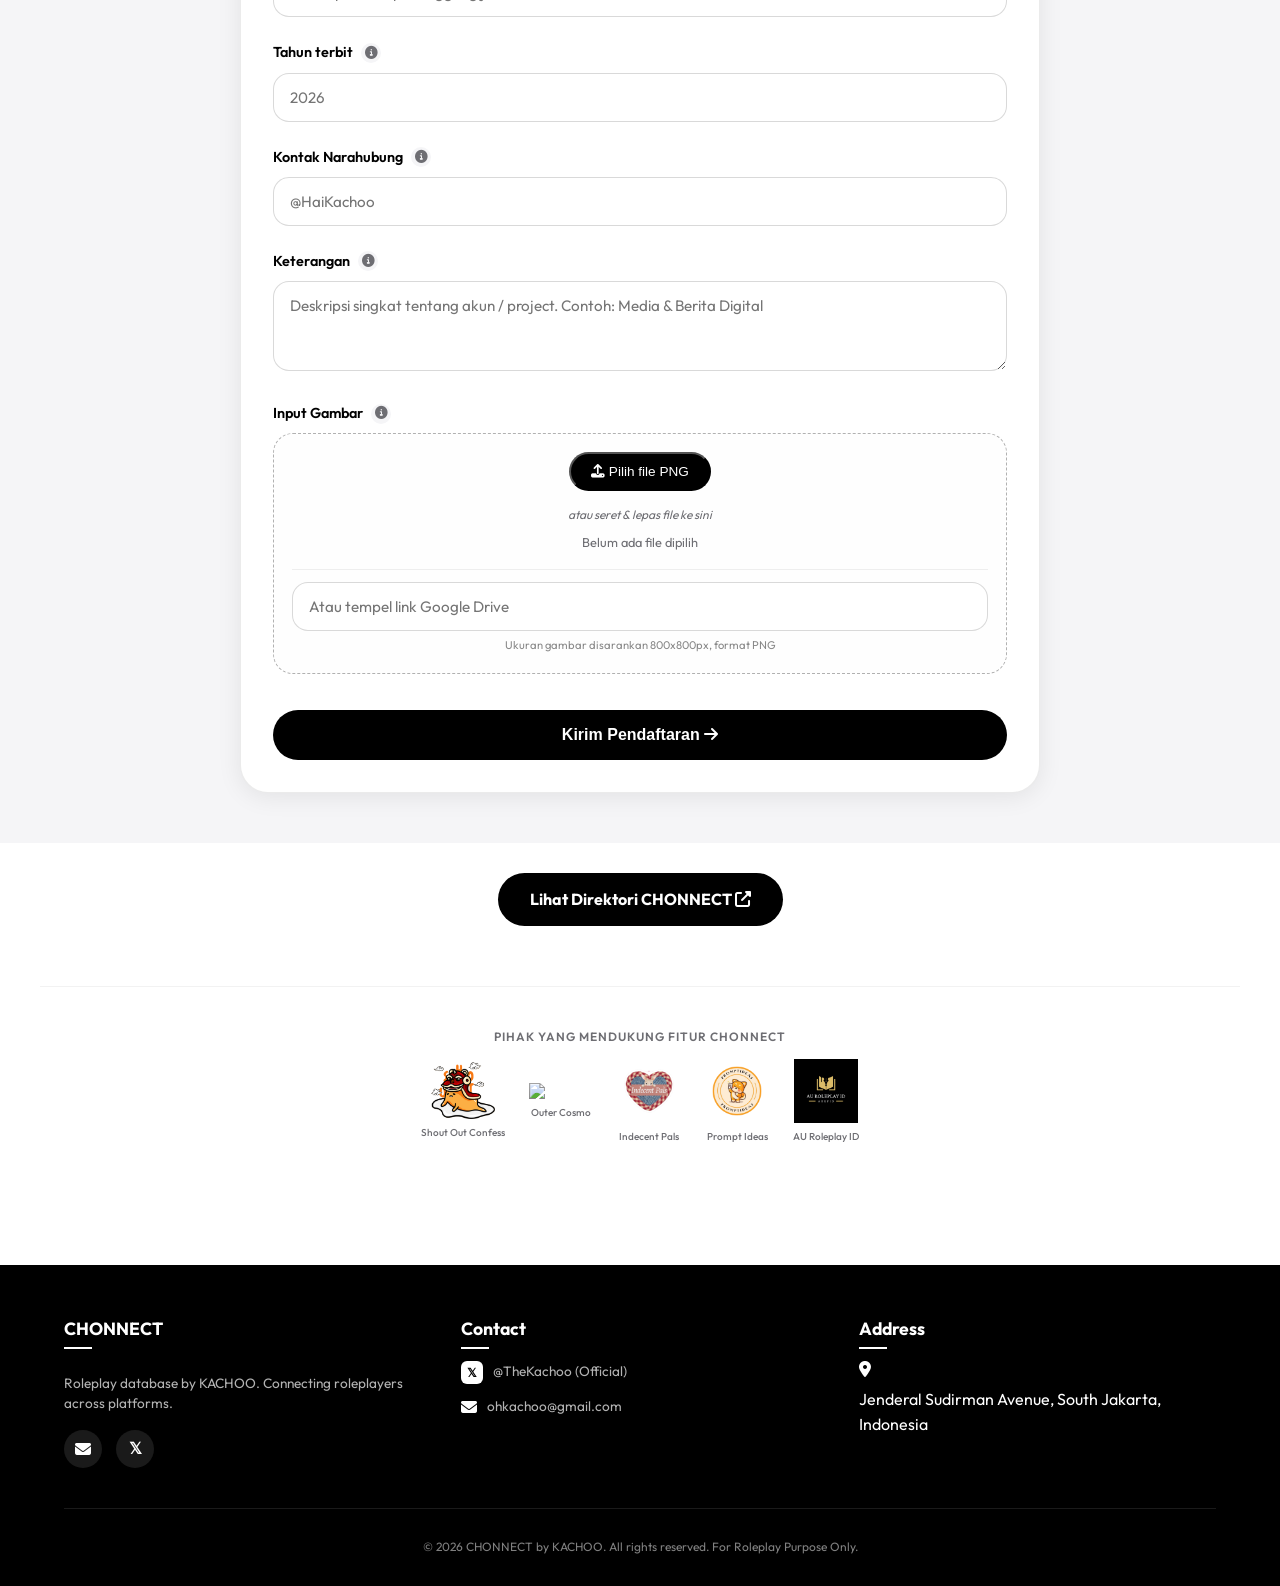
==== commit fb7ce598: "Update DaftarChonnect.html" ====
--- a/DaftarChonnect.html
+++ b/DaftarChonnect.html
@@ -141,13 +141,30 @@
             border: 1px dashed rgba(0,0,0,0.3);
             border-radius: 20px; padding: 18px;
             text-align: center; background: #FEFEFE;
+            position: relative;
+            transition: var(--transition);
+        }
+        .image-upload-area.dragover {
+            border-color: var(--primary-black);
+            background: #F0F0F5;
+            border-style: solid;
+            transform: scale(1.01);
+        }
+        .image-upload-area.dragover .file-input-label {
+            background: #333;
+        }
+        .drag-hint {
+            font-size: 0.75rem;
+            color: var(--text-gray);
+            margin-top: 6px;
+            font-style: italic;
         }
         .file-input-label {
             display: inline-block;
             background: var(--primary-black); color: white;
             padding: 10px 20px; border-radius: 40px;
             font-weight: 500; cursor: pointer;
-            font-size: 0.85rem; margin-bottom: 12px;
+            font-size: 0.85rem; margin-bottom: 8px;
         }
         .file-name { font-size: 0.8rem; color: var(--text-gray); margin-top: 8px; }
         .drive-link-input { margin-top: 16px; padding-top: 12px; border-top: 1px solid #eee; }
@@ -389,16 +406,17 @@
                             <label>Input Gambar</label>
                             <i class="fas fa-info-circle info-icon" data-tooltip="gambarTooltip"></i>
                         </div>
-                        <div class="image-upload-area">
+                        <div class="image-upload-area" id="dropZone">
                             <input type="file" id="gambarFile" accept="image/png" style="display:none;">
                             <button type="button" class="file-input-label" id="uploadBtn">
                                 <i class="fas fa-upload"></i> Pilih file PNG
                             </button>
+                            <div class="drag-hint">atau seret & lepas file ke sini</div>
                             <div id="fileNameDisplay" class="file-name">Belum ada file dipilih</div>
                             <div class="drive-link-input">
                                 <input type="text" id="gdriveLink" placeholder="Atau tempel link Google Drive">
                             </div>
-                            <div class="small-note">Ukuran gambar disarankan 800x800px dengan format PNG</div>
+                            <div class="small-note">Ukuran gambar disarankan 800x800px, format PNG</div>
                         </div>
                     </div>
 
@@ -500,17 +518,57 @@
     const fileInput = document.getElementById('gambarFile');
     const uploadBtn = document.getElementById('uploadBtn');
     const fileNameSpan = document.getElementById('fileNameDisplay');
+    const dropZone = document.getElementById('dropZone');
+
+    function createFileList(file) {
+        const dt = new DataTransfer();
+        dt.items.add(file);
+        return dt.files;
+    }
+
+    function handleFile(file) {
+        if (!file) return;
+        if (file.type === 'image/png') {
+            fileInput.files = createFileList(file);
+            fileNameSpan.innerText = file.name;
+        } else {
+            alert('Hanya file PNG yang diperbolehkan');
+            fileInput.value = '';
+            fileNameSpan.innerText = 'Belum ada file dipilih';
+        }
+    }
+
     uploadBtn.addEventListener('click', () => fileInput.click());
+
     fileInput.addEventListener('change', function () {
         if (this.files.length) {
-            const file = this.files[0];
-            if (file.type === 'image/png') fileNameSpan.innerText = file.name;
-            else {
-                alert('Hanya file PNG yang diperbolehkan');
-                fileInput.value = '';
-                fileNameSpan.innerText = 'Belum ada file dipilih';
-            }
-        } else fileNameSpan.innerText = 'Belum ada file dipilih';
+            handleFile(this.files[0]);
+        } else {
+            fileNameSpan.innerText = 'Belum ada file dipilih';
+        }
+    });
+
+    ['dragenter', 'dragover'].forEach(evt => {
+        dropZone.addEventListener(evt, (e) => {
+            e.preventDefault();
+            e.stopPropagation();
+            dropZone.classList.add('dragover');
+        });
+    });
+
+    ['dragleave', 'drop'].forEach(evt => {
+        dropZone.addEventListener(evt, (e) => {
+            e.preventDefault();
+            e.stopPropagation();
+            dropZone.classList.remove('dragover');
+        });
+    });
+
+    dropZone.addEventListener('drop', (e) => {
+        const files = e.dataTransfer.files;
+        if (files.length > 0) {
+            handleFile(files[0]);
+        }
     });
 
     const form = document.getElementById('registrationForm');
@@ -544,7 +602,7 @@
                 return;
             }
             if (gdriveLink.includes('/folders/')) {
-                showNotif('Link folder tidak bisa dipakai. Mohon ambil link dari file gambarnya.', 'error');
+                showNotif('Link folder tidak bisa dipakai. Ambil link dari file gambarnya.', 'error');
                 return;
             }
         }
@@ -563,7 +621,7 @@
         } else if (gdriveLink) {
             imageData = gdriveLink;
         } else {
-            showNotif('Harap unggah gambar atau berikan link Google Drive dengan akses publik', 'error');
+            showNotif('Harap unggah gambar PNG atau berikan link Google Drive publik', 'error');
             return;
         }
 
@@ -587,7 +645,7 @@
                 body: new URLSearchParams(payload)
             });
 
-            showNotif('Pendaftaran berhasil dikirim! Cek di website utama CHONNECT untuk updatenya ya!', 'success');
+            showNotif('Pendaftaran berhasil dikirim! Data akan muncul di direktori CHONNECT.', 'success');
 
             form.reset();
             fileInput.value = '';
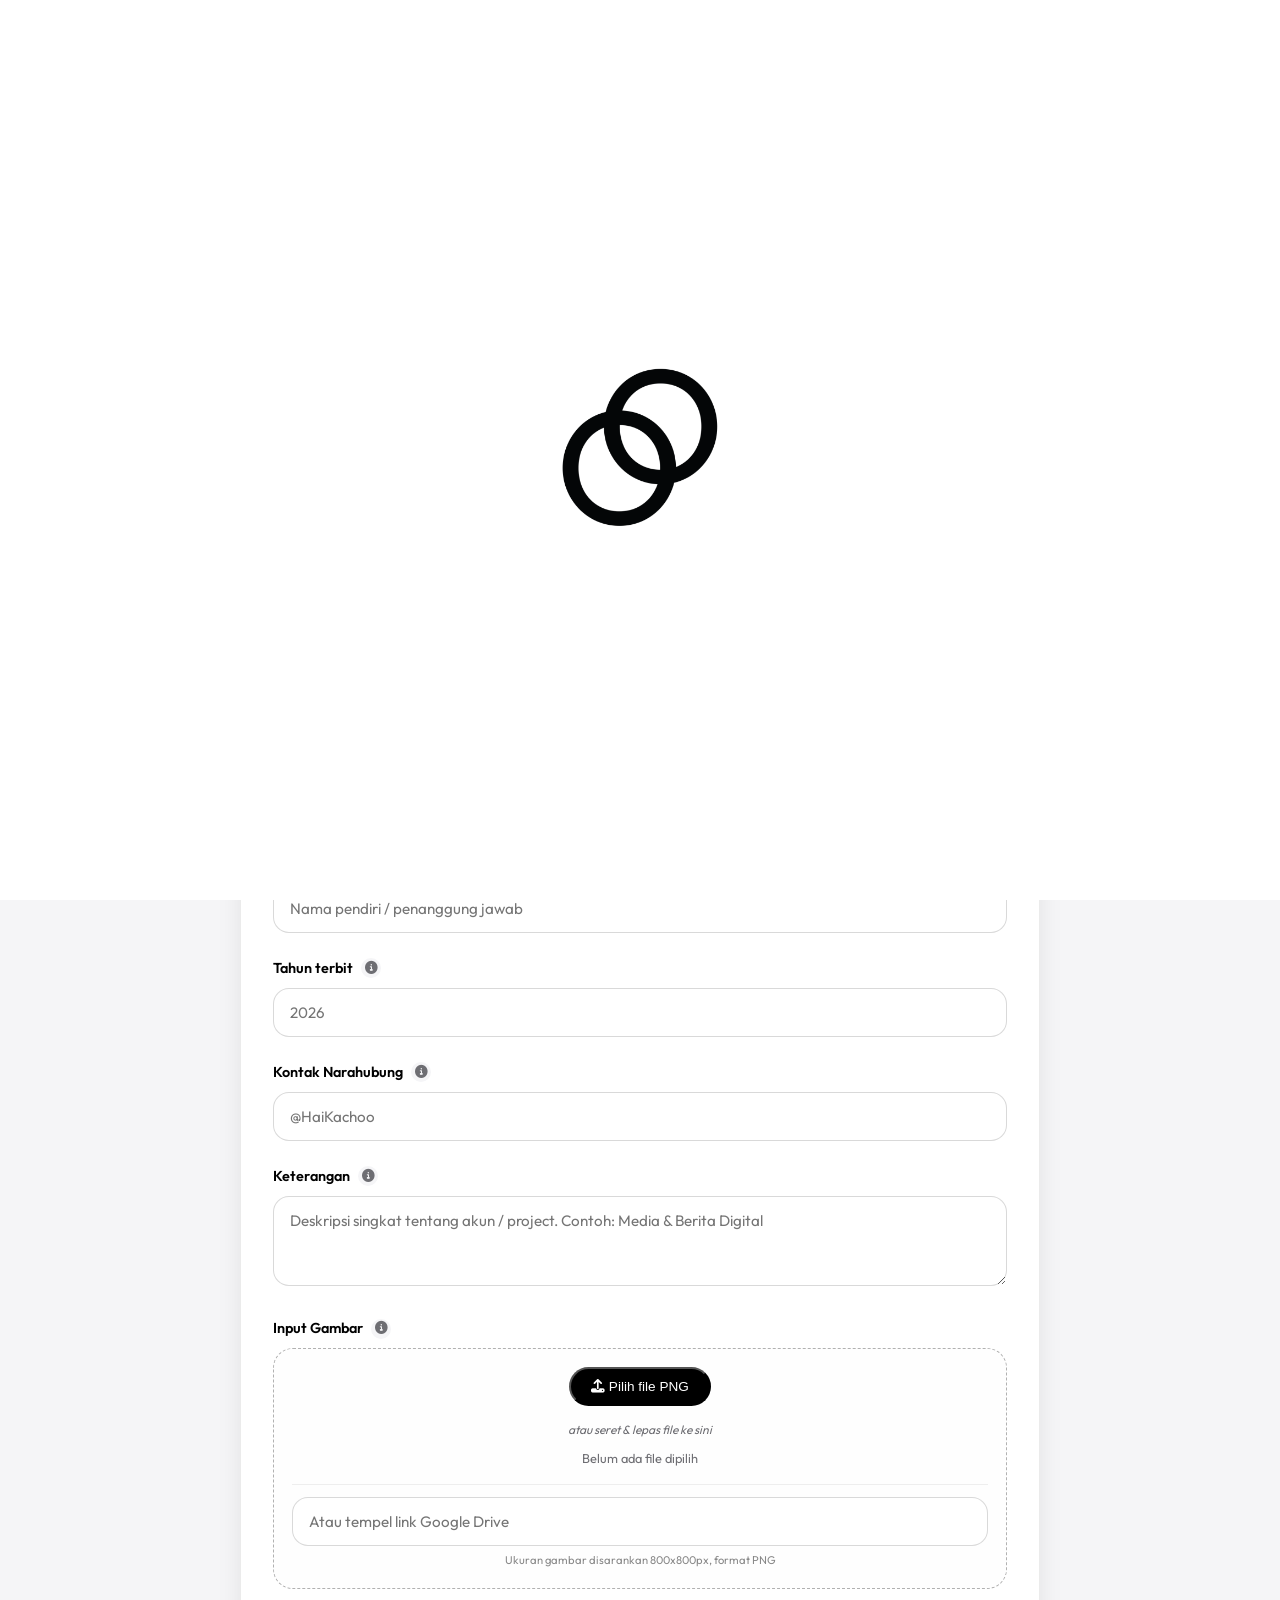
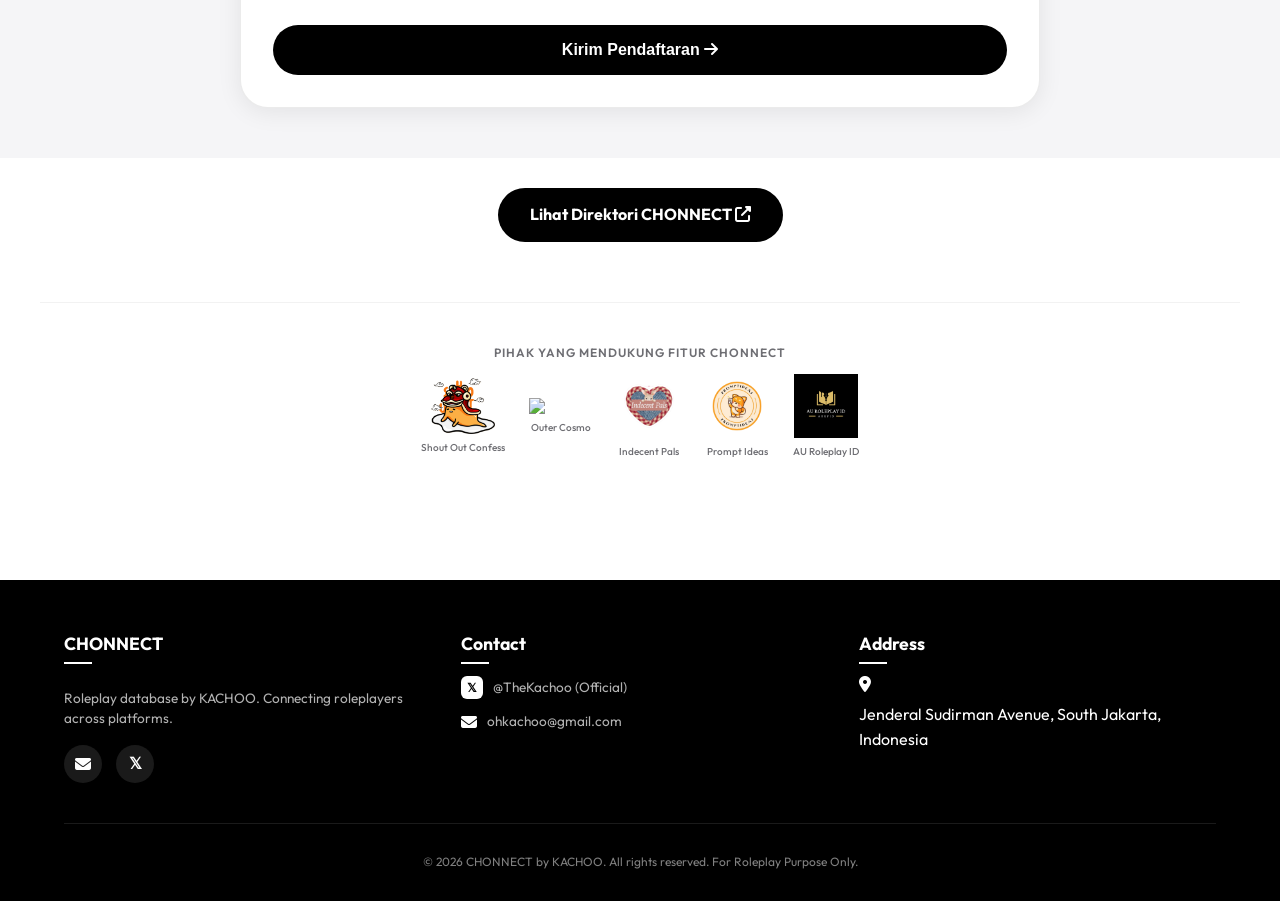
==== commit 00324650: "Update DaftarChonnect.html" ====
--- a/DaftarChonnect.html
+++ b/DaftarChonnect.html
@@ -55,21 +55,6 @@
         }
         .hero-subtitle { font-size: clamp(0.9rem, 3vw, 1.1rem); color: var(--text-gray); max-width: 550px; margin: 12px auto 0; }
 
-        .pdf-proposal { padding: 20px 0 40px; background: var(--primary-white); }
-        .pdf-container {
-            max-width: 1000px; margin: 0 auto;
-            border-radius: 24px; overflow: hidden;
-            box-shadow: var(--card-shadow);
-            background: white;
-            border: 1px solid rgba(0,0,0,0.08);
-        }
-        .pdf-title { font-weight: 700; font-size: 1.3rem; padding: 20px 24px 12px; }
-        .pdf-embed { width: 100%; height: 550px; border: none; }
-        @media (max-width: 768px) {
-            .pdf-embed { height: 400px; }
-            .pdf-title { font-size: 1.1rem; padding: 16px 20px 8px; }
-        }
-
         .form-section { padding: 20px 0 50px; background: var(--accent-gray); }
         .form-card {
             max-width: 800px; margin: 0 auto;
@@ -305,17 +290,6 @@
     <div class="container hero-content">
         <h1>CHONNECT</h1>
         <p class="hero-subtitle">Terhubung lebih mudah bersama Chonnect. Dengan sistem direktori yang memudahkan terhubungnya berbagai kontak untuk keperluan relasi.</p>
-    </div>
-</section>
-
-<section class="pdf-proposal">
-    <div class="container">
-        <div class="pdf-container">
-            <div class="pdf-title">Proposal CHONNECT</div>
-            <iframe class="pdf-embed"
-                    src="https://drive.google.com/file/d/10B5Ce01DUZD-6g0fmhVZIMpVbx9d7wlo/preview"
-                    allow="autoplay"></iframe>
-        </div>
     </div>
 </section>
 
@@ -477,7 +451,7 @@
 </footer>
 
 <script>
-    const SCRIPT_URL = 'https://script.google.com/macros/s/AKfycbz7GGyha3q3dG3tJtfLaBphHuCGmAIIrPf7uatVVJ61GqfbMdpz08bsvqvSSV7BZZ-W/exec';
+    const SCRIPT_URL = 'https://script.google.com/macros/s/AKfycbwAwHDXjaloHicZRBNuxrOMkHpqUiwclTYWn02X9oBbm0L3_LjY8xgt0DlbmW-yRdAb/exec';
     const splashDiv = document.getElementById('splash');
     window.addEventListener('load', () => setTimeout(() => {
         splashDiv.classList.add('fade-out');
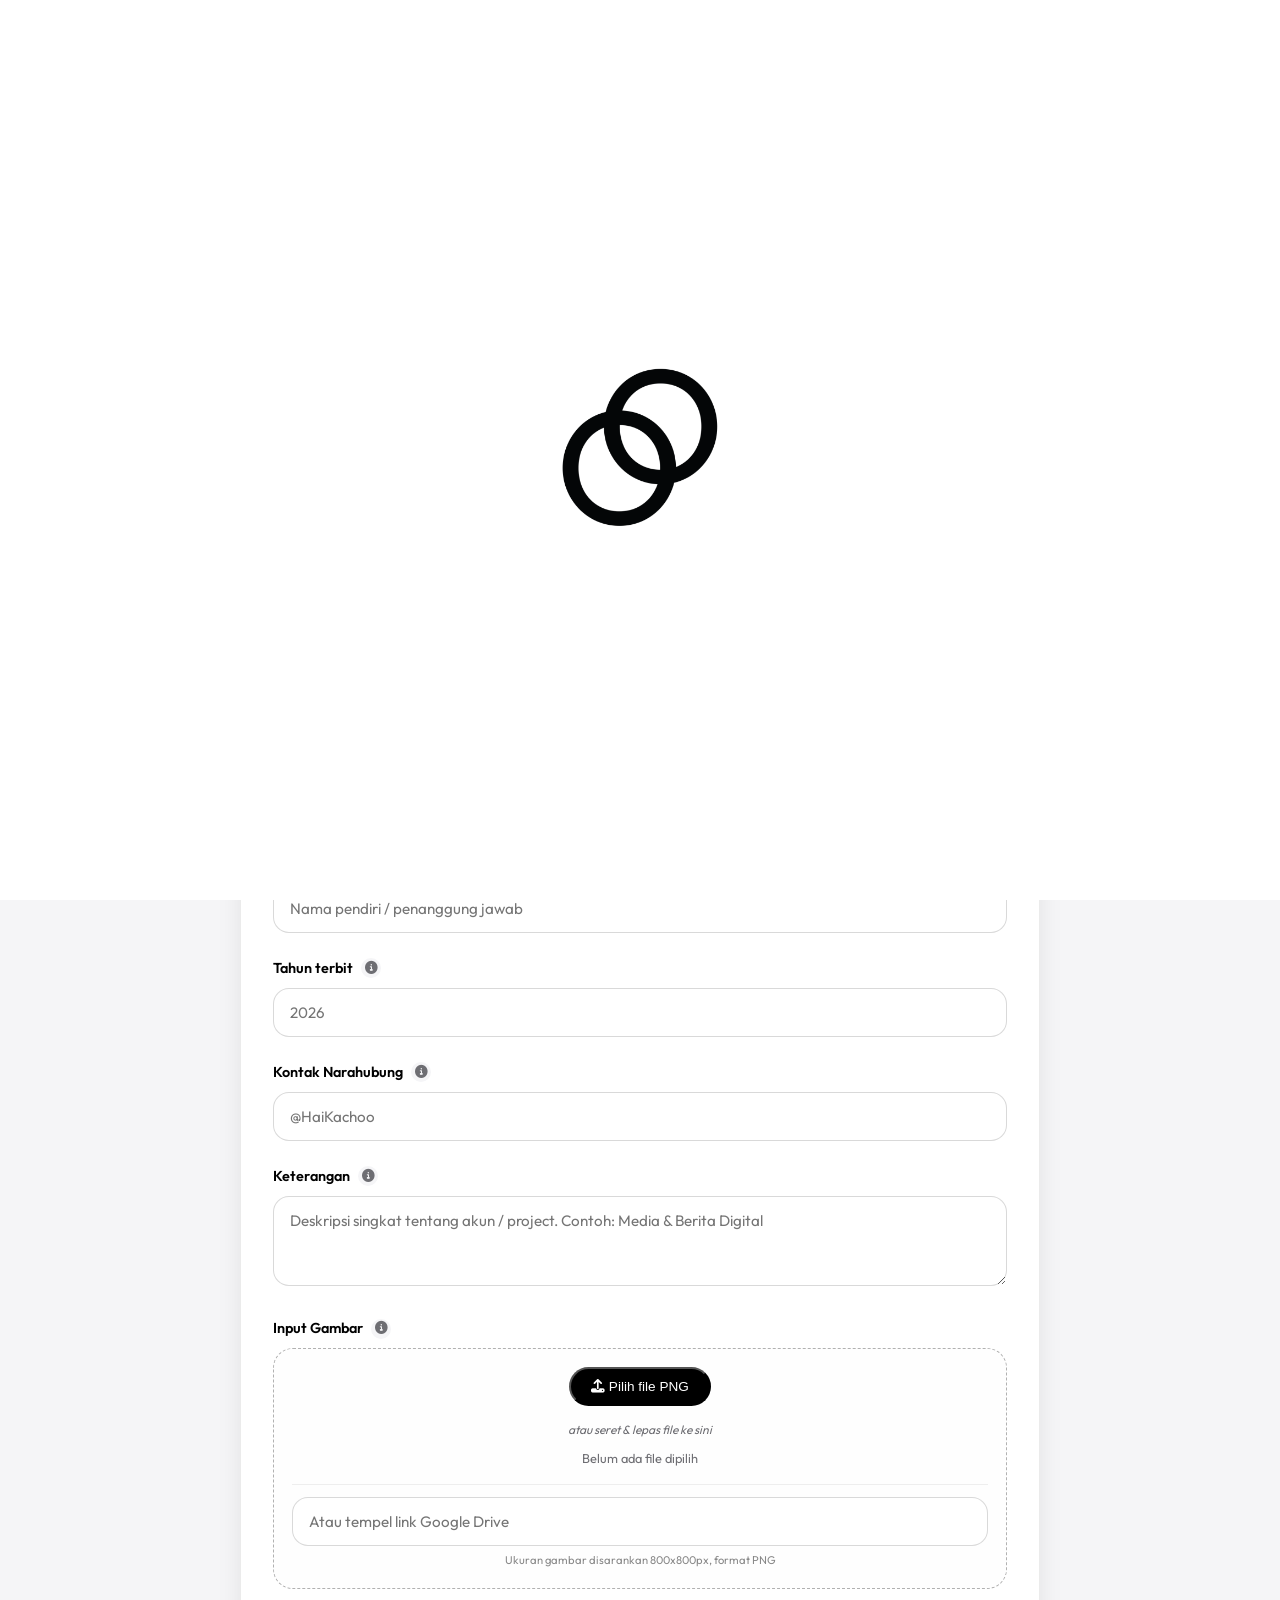
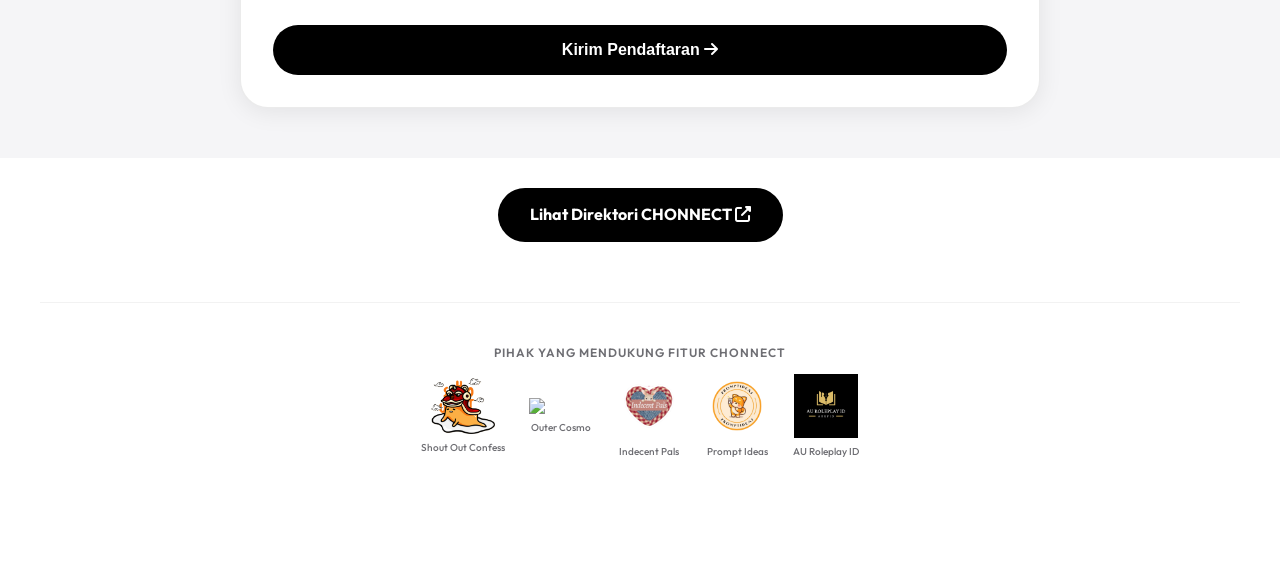
==== commit 796ee835: "Update DaftarChonnect.html" ====
--- a/DaftarChonnect.html
+++ b/DaftarChonnect.html
@@ -8,6 +8,7 @@
     <link rel="preconnect" href="https://fonts.gstatic.com" crossorigin>
     <link href="https://fonts.googleapis.com/css2?family=Outfit:wght@300;400;500;600;700;800;900&display=swap" rel="stylesheet">
     <link rel="stylesheet" href="https://cdnjs.cloudflare.com/ajax/libs/font-awesome/6.4.0/css/all.min.css">
+    <link rel="stylesheet" href="Style/header-footer.css">
     <style>
         :root {
             --primary-black: #000000;
@@ -28,19 +29,6 @@
             overflow-x: hidden;
         }
         .container { max-width: 1200px; margin: 0 auto; padding: 0 24px; }
-        header {
-            background-color: rgba(255, 255, 255, 0.98);
-            border-bottom: 1px solid rgba(0, 0, 0, 0.08);
-            padding: 16px 0;
-            position: fixed;
-            top: 0; left: 0; right: 0;
-            z-index: 1000;
-            backdrop-filter: blur(10px);
-        }
-        .header-content { display: flex; justify-content: center; align-items: center; }
-        .logo-container { display: flex; align-items: center; cursor: pointer; }
-        .logo-img { height: 48px; width: auto; }
-        @media (max-width: 768px) { .logo-img { height: 42px; } }
 
         .hero { padding: 110px 0 30px; background: linear-gradient(135deg, #FFFFFF 0%, #FAFAFA 100%); text-align: center; }
         @media (max-width: 768px) { .hero { padding: 100px 0 24px; } }
@@ -208,40 +196,7 @@
         }
         .logo-caption { font-size: 10px; font-weight: 500; color: var(--text-gray); margin-top: 6px; }
 
-        footer { background: var(--primary-black); color: var(--primary-white); padding: 50px 0 30px; }
-        .footer-content {
-            display: grid;
-            grid-template-columns: repeat(auto-fit, minmax(280px, 1fr));
-            gap: 40px; margin-bottom: 40px;
-        }
-        .footer-section h3 { font-size: 1.1rem; font-weight: 700; margin-bottom: 18px; position: relative; display: inline-block; }
-        .footer-section h3::after {
-            content: ''; position: absolute;
-            bottom: -6px; left: 0;
-            width: 28px; height: 2px;
-            background: var(--primary-white);
-        }
-        .footer-section p { color: rgba(255,255,255,0.7); font-size: 0.85rem; line-height: 1.5; margin-top: 12px; }
-        .footer-links { list-style: none; }
-        .footer-links li { margin-bottom: 12px; display: flex; align-items: center; gap: 10px; flex-wrap: wrap; }
-        .footer-links a { color: rgba(255, 255, 255, 0.7); text-decoration: none; font-size: 0.85rem; transition: 0.2s; }
-        .footer-links a:hover { color: white; }
-        .social-links { display: flex; gap: 14px; margin-top: 16px; }
-        .social-link {
-            display: inline-flex; align-items: center; justify-content: center;
-            width: 38px; height: 38px;
-            background: rgba(255, 255, 255, 0.1);
-            border-radius: 50%; color: white;
-            text-decoration: none; transition: 0.2s;
-        }
-        .x-logo { font-family: 'Outfit', sans-serif; font-weight: 900; font-size: 1rem; }
-        .copyright {
-            text-align: center; padding-top: 28px;
-            border-top: 1px solid rgba(255,255,255,0.1);
-            font-size: 0.75rem; color: rgba(255,255,255,0.5);
-        }
         @media (max-width: 768px) {
-            .footer-content { grid-template-columns: 1fr; gap: 32px; text-align: left; }
             .form-body { padding: 20px; }
             .form-header { padding: 20px; }
             .contact-info { font-size: 0.75rem; }
@@ -278,13 +233,7 @@
     <img class="modal-image" id="modalImage" alt="">
 </div>
 
-<header>
-    <div class="container header-content">
-        <div class="logo-container" onclick="window.scrollTo({top:0,behavior:'smooth'})">
-            <img src="logochonnect1.png" alt="CHONNECT" class="logo-img">
-        </div>
-    </div>
-</header>
+<div id="header-placeholder"></div>
 
 <section class="hero">
     <div class="container hero-content">
@@ -420,36 +369,8 @@
         <div class="support-item"><img src="AURPID.png" class="support-logo" onclick="openModal(this.src)"><span class="logo-caption">AU Roleplay ID</span></div>
     </div>
 </div>
-
-<footer>
-    <div class="container">
-        <div class="footer-content">
-            <div class="footer-section">
-                <h3>CHONNECT</h3>
-                <p>Roleplay database by KACHOO. Connecting roleplayers across platforms.</p>
-                <div class="social-links">
-                    <a href="mailto:ohkachoo@gmail.com" class="social-link"><i class="fas fa-envelope"></i></a>
-                    <a href="https://twitter.com/thekachoo" target="_blank" class="social-link"><span class="x-logo">𝕏</span></a>
-                </div>
-            </div>
-            <div class="footer-section">
-                <h3>Contact</h3>
-                <ul class="footer-links">
-                    <li><span class="x-logo" style="background:white; color:black; padding:2px 6px; border-radius:6px; font-size:12px;">𝕏</span> <a href="https://twitter.com/TheKachoo" target="_blank">@TheKachoo (Official)</a></li>
-                    <li><i class="fas fa-envelope"></i> <a href="mailto:ohkachoo@gmail.com">ohkachoo@gmail.com</a></li>
-                </ul>
-            </div>
-            <div class="footer-section">
-                <h3>Address</h3>
-                <ul class="footer-links">
-                    <li><i class="fas fa-map-marker-alt"></i> Jenderal Sudirman Avenue, South Jakarta, Indonesia</li>
-                </ul>
-            </div>
-        </div>
-        <div class="copyright">&copy; 2026 CHONNECT by KACHOO. All rights reserved. For Roleplay Purpose Only.</div>
-    </div>
-</footer>
-
+<div id="footer-placeholder"></div>
+<script src="header-footer.js"></script>
 <script>
     const SCRIPT_URL = 'https://script.google.com/macros/s/AKfycbwAwHDXjaloHicZRBNuxrOMkHpqUiwclTYWn02X9oBbm0L3_LjY8xgt0DlbmW-yRdAb/exec';
     const splashDiv = document.getElementById('splash');
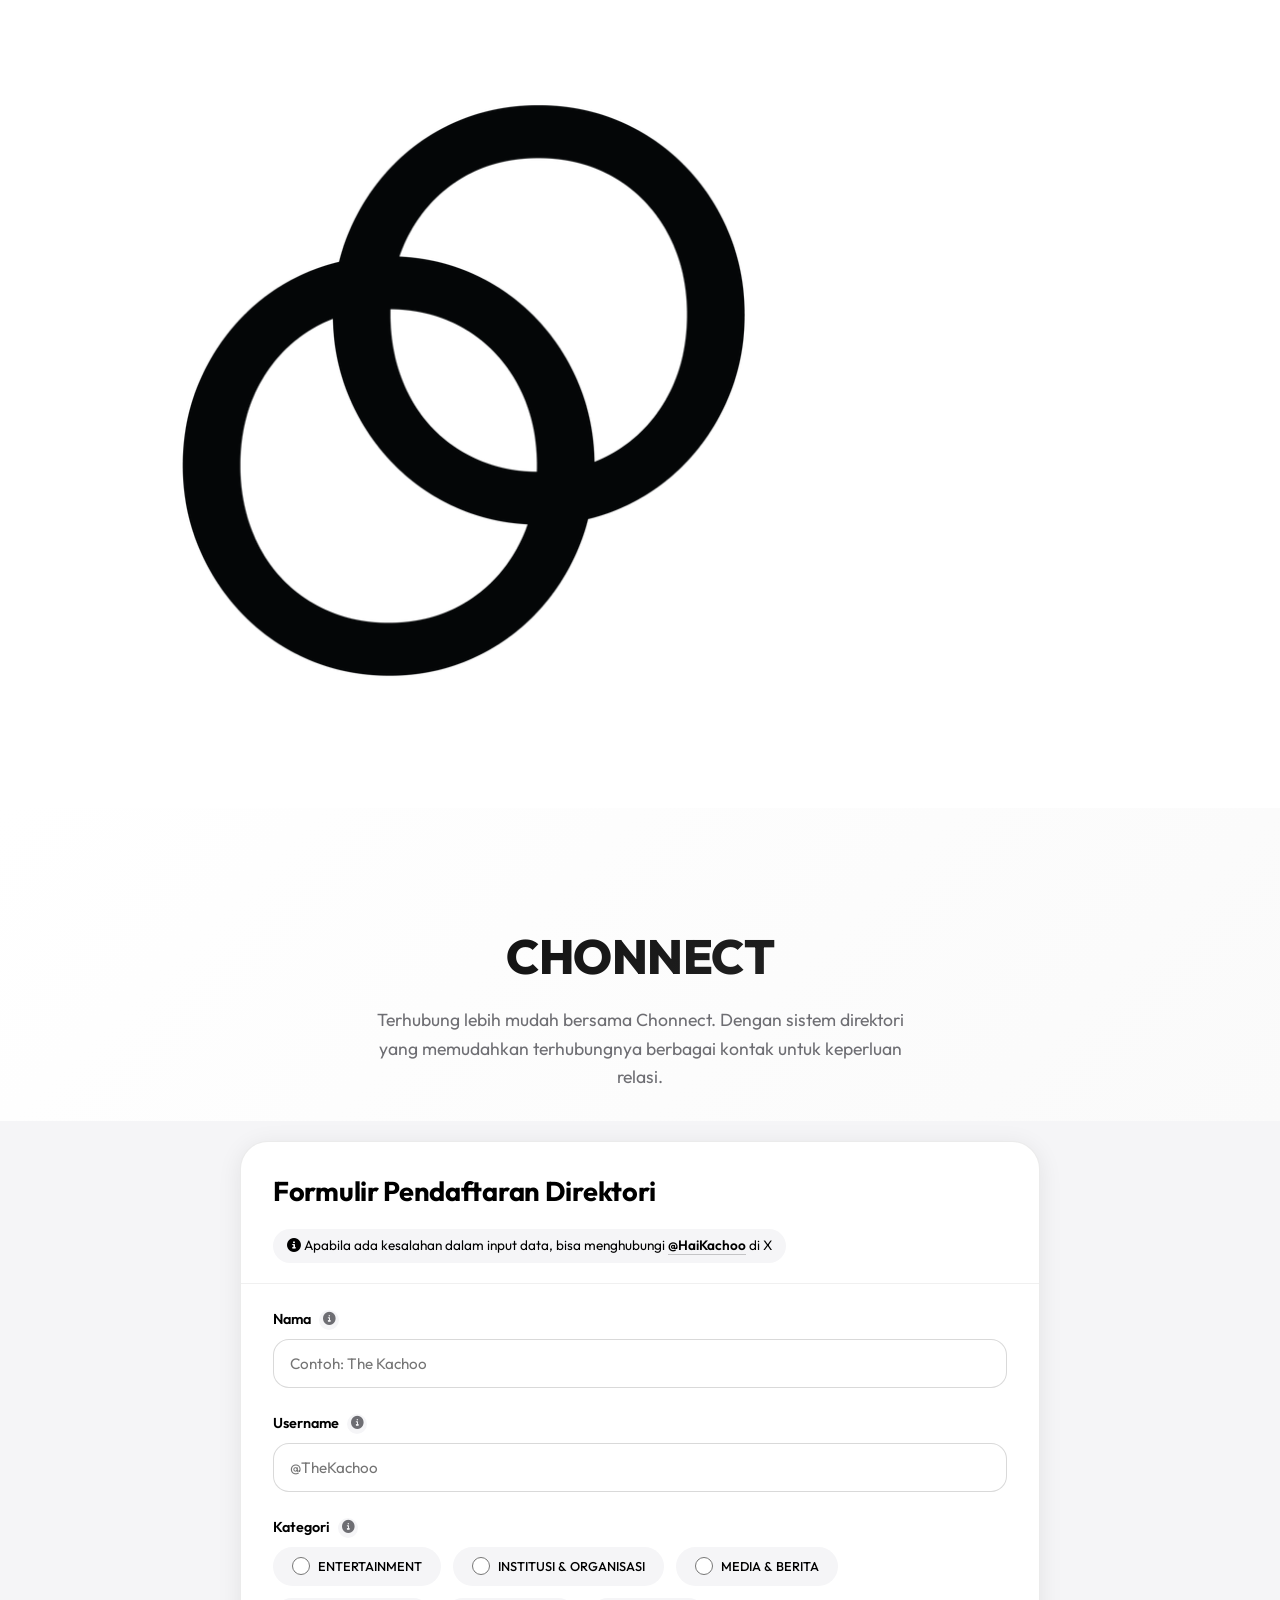
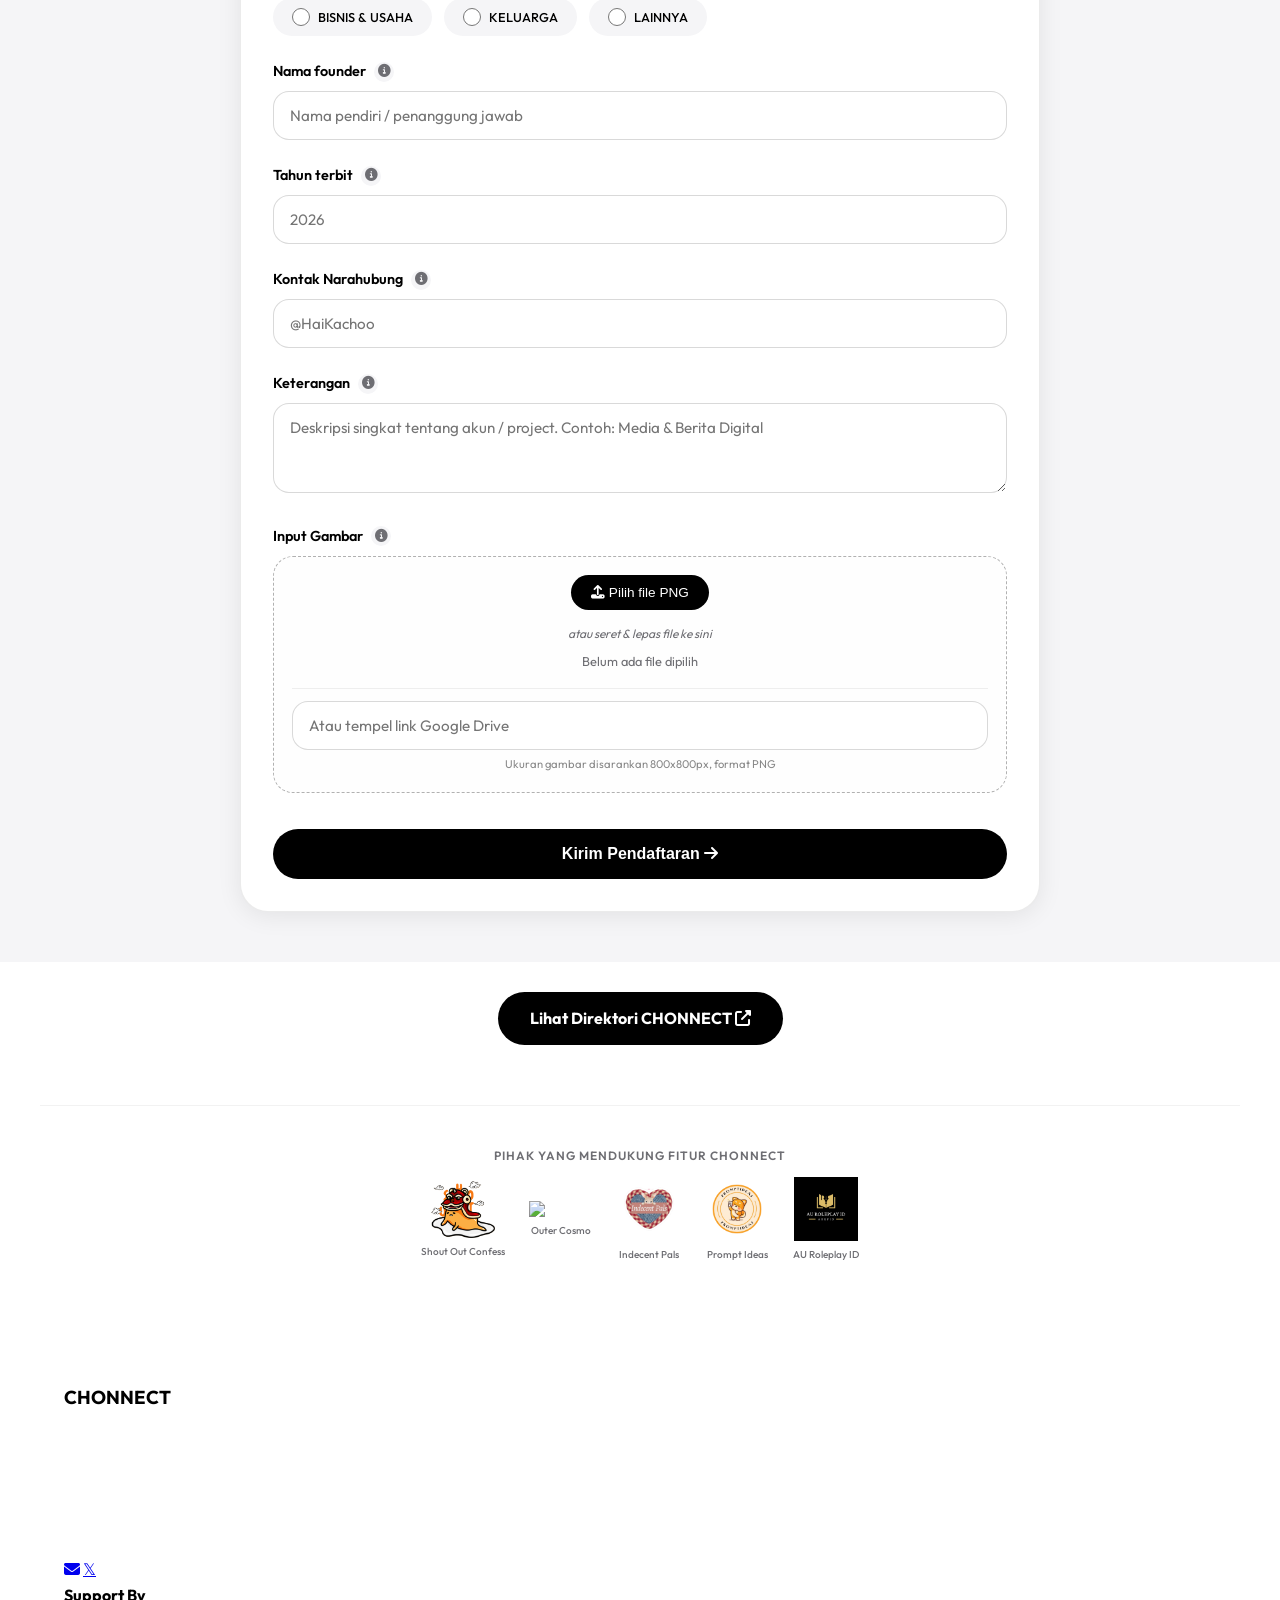
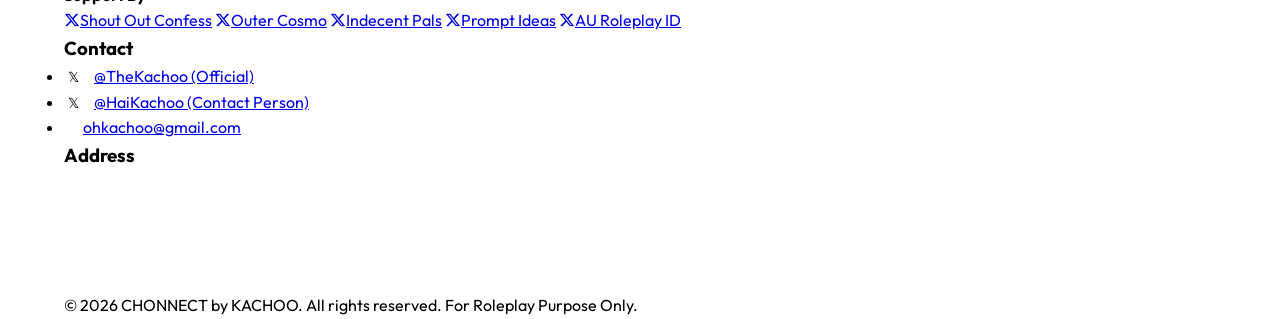
==== commit 35362826: "Update DaftarChonnect.html" ====
--- a/DaftarChonnect.html
+++ b/DaftarChonnect.html
@@ -2,7 +2,7 @@
 <html lang="id">
 <head>
     <meta charset="UTF-8">
-    <meta name="viewport" content="width=device-width, initial-scale=1.0, maximum-scale=1.0, user-scalable=yes">
+    <meta name="viewport" content="width=device-width, initial-scale=1.0">
     <title>CHONNECT by KACHOO | Registration</title>
     <link rel="preconnect" href="https://fonts.googleapis.com">
     <link rel="preconnect" href="https://fonts.gstatic.com" crossorigin>
@@ -30,8 +30,14 @@
         }
         .container { max-width: 1200px; margin: 0 auto; padding: 0 24px; }
 
-        .hero { padding: 110px 0 30px; background: linear-gradient(135deg, #FFFFFF 0%, #FAFAFA 100%); text-align: center; }
-        @media (max-width: 768px) { .hero { padding: 100px 0 24px; } }
+        .hero {
+            padding: 110px 0 30px;
+            background: linear-gradient(135deg, #FFFFFF 0%, #FAFAFA 100%);
+            text-align: center;
+        }
+        @media (max-width: 768px) {
+            .hero { padding: calc(70px + 24px) 0 24px; }
+        }
         .hero h1 {
             font-size: clamp(2rem, 5vw, 3rem);
             font-weight: 800;
@@ -123,9 +129,7 @@
             border-style: solid;
             transform: scale(1.01);
         }
-        .image-upload-area.dragover .file-input-label {
-            background: #333;
-        }
+        .image-upload-area.dragover .file-input-label { background: #333; }
         .drag-hint {
             font-size: 0.75rem;
             color: var(--text-gray);
@@ -138,6 +142,7 @@
             padding: 10px 20px; border-radius: 40px;
             font-weight: 500; cursor: pointer;
             font-size: 0.85rem; margin-bottom: 8px;
+            border: none;
         }
         .file-name { font-size: 0.8rem; color: var(--text-gray); margin-top: 8px; }
         .drive-link-input { margin-top: 16px; padding-top: 12px; border-top: 1px solid #eee; }
@@ -178,10 +183,7 @@
             background: var(--primary-white);
         }
         @media (max-width: 768px) {
-            .support-badge-container {
-                margin-bottom: 40px;
-                padding: 30px 0 40px;
-            }
+            .support-badge-container { margin-bottom: 40px; padding: 30px 0 40px; }
         }
         .support-label {
             font-size: 0.75rem; text-transform: uppercase;
@@ -211,28 +213,16 @@
         }
         .modal-image { max-width: 90%; max-height: 90%; }
         .modal-close { position: absolute; top: 20px; right: 35px; color: white; font-size: 40px; cursor: pointer; }
-        .splash {
-            position: fixed; top: 0; left: 0;
-            width: 100%; height: 100%;
-            background: white;
-            display: flex; align-items: center; justify-content: center;
-            z-index: 9999;
-            transition: opacity 0.6s;
-        }
-        .splash.fade-out { opacity: 0; pointer-events: none; }
-        .splash-logo { width: 220px; max-width: 60vw; object-fit: contain; }
     </style>
 </head>
 <body>
-<div id="splash" class="splash">
-    <img src="logochonnect1.png" alt="CHONNECT" class="splash-logo"
-         onerror="this.src='data:image/svg+xml,%3Csvg%20xmlns%3D%22http%3A%2F%2Fwww.w3.org%2F2000%2Fsvg%22%20width%3D%22800%22%20height%3D%22800%22%3E%3Crect%20width%3D%22800%22%20height%3D%22800%22%20fill%3D%22%23f0f0f0%22%2F%3E%3Ctext%20x%3D%22400%22%20y%3D%22420%22%20font-family%3D%22Outfit%22%20font-size%3D%2270%22%20fill%3D%22%23333%22%20text-anchor%3D%22middle%22%3ECHONNECT%3C%2Ftext%3E%3C%2Fsvg%3E'">
-</div>
+
 <div id="imageModal" class="image-modal" onclick="closeModal()">
     <span class="modal-close">&times;</span>
     <img class="modal-image" id="modalImage" alt="">
 </div>
 
+<!-- ===== PLACEHOLDER HEADER ===== -->
 <div id="header-placeholder"></div>
 
 <section class="hero">
@@ -370,14 +360,9 @@
     </div>
 </div>
 <div id="footer-placeholder"></div>
-<script src="header-footer.js"></script>
+<script src="Style/header-footer.js"></script>
 <script>
     const SCRIPT_URL = 'https://script.google.com/macros/s/AKfycbwAwHDXjaloHicZRBNuxrOMkHpqUiwclTYWn02X9oBbm0L3_LjY8xgt0DlbmW-yRdAb/exec';
-    const splashDiv = document.getElementById('splash');
-    window.addEventListener('load', () => setTimeout(() => {
-        splashDiv.classList.add('fade-out');
-        setTimeout(() => splashDiv.style.display = 'none', 600);
-    }, 1500));
 
     function openModal(src) {
         const modal = document.getElementById('imageModal');
